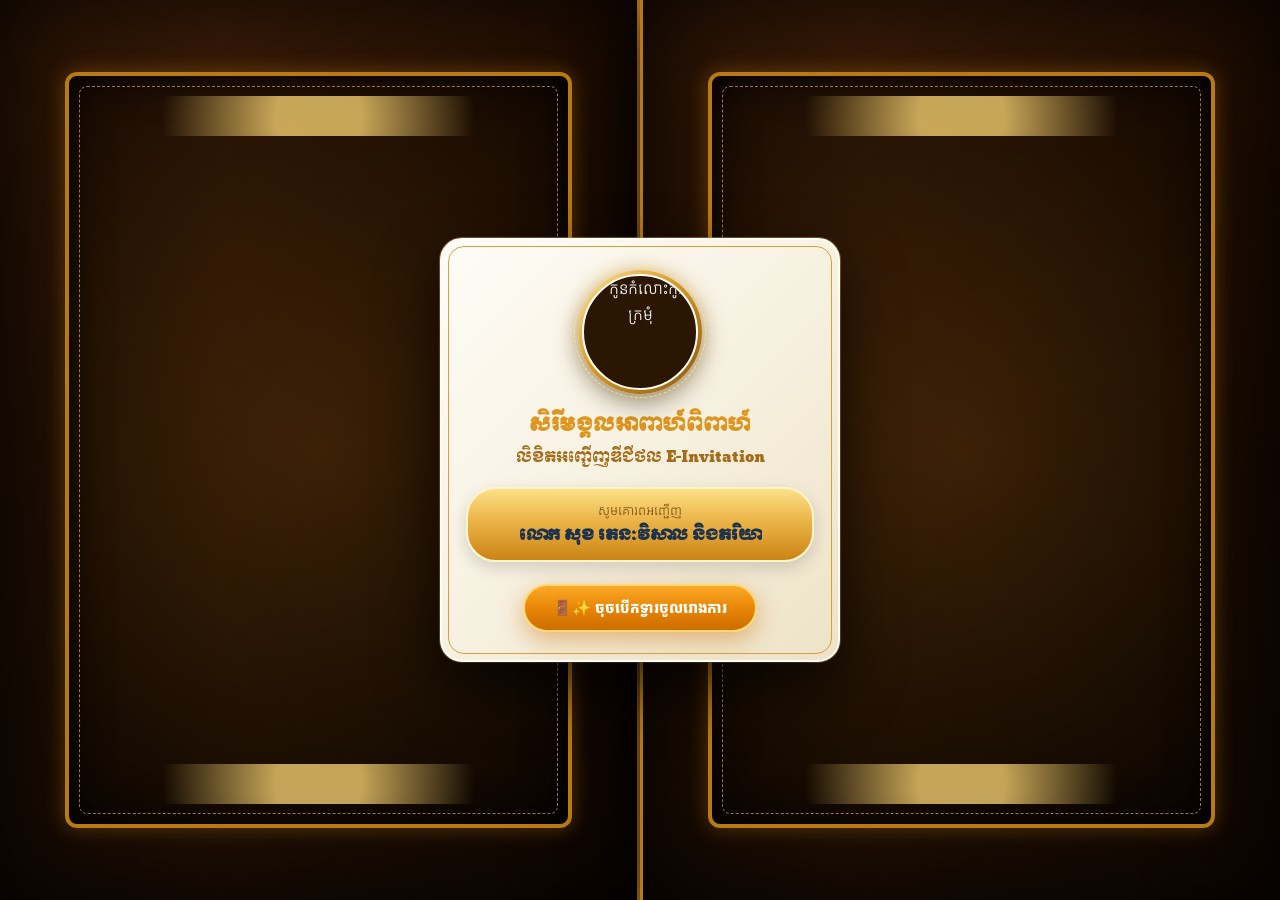
==== guest.html @ 7b059cd3 "Add files via upload" ====
<!DOCTYPE html>
<html lang="km">
<head>
  <meta charset="UTF-8">
  <meta name="viewport" content="width=device-width, initial-scale=1.0">
  <title>សិរីមង្គលអាពាហ៍ពិពាហ៍ - E-Invitation</title>
  
  <link rel="preconnect" href="https://fonts.googleapis.com">
  <link rel="preconnect" href="https://fonts.gstatic.com" crossorigin>
  <link href="https://fonts.googleapis.com/css2?family=Alex+Brush&family=Battambang:wght@400;700&family=Bayon&family=Bokor&family=Cinzel:wght@500;700&family=Great+Vibes&family=Kantumruy+Pro:ital,wght@0,300;0,400;0,600;0,700;1,400&family=Koulen&family=Moul&family=Moulpali&family=Playfair+Display:ital,wght@0,600;1,500&family=Preahvihear&family=Siemreap&display=swap" rel="stylesheet">
  
  <link rel="stylesheet" href="style.css">
  <script src="config.js"></script>
</head>
<body class="guest-view-mode">

  <!-- Ceremonial Royal Wedding Gate & Entrance Overlay (ទ្វារមង្គលការ 3D & វីដេអូបើកទ្វារ) -->
  <div class="envelope-overlay" id="envelopeOverlay">
    <!-- Optional Fullscreen Video Effect -->
    <video id="gateOpeningVideo" class="gate-opening-video" playsinline preload="auto" style="display: none;"></video>

    <!-- Background Golden Light Burst -->
    <div class="gate-light-rays" id="gateLightRays"></div>

    <!-- 3D Double Royal Wedding Doors -->
    <div class="wedding-gate-doors" id="weddingGateDoors">
      <!-- Left Door Leaf -->
      <div class="gate-leaf leaf-left">
        <div class="door-inner-panel">
          <div class="door-kbach-top"></div>
          <div class="door-handle-wrap handle-right">
            <img src="assets/door-handle.svg" alt="Handle" class="door-handle-img">
          </div>
          <div class="door-kbach-bottom"></div>
        </div>
      </div>

      <!-- Right Door Leaf -->
      <div class="gate-leaf leaf-right">
        <div class="door-inner-panel">
          <div class="door-kbach-top"></div>
          <div class="door-handle-wrap handle-left">
            <img src="assets/door-handle.svg" alt="Handle" class="door-handle-img">
          </div>
          <div class="door-kbach-bottom"></div>
        </div>
      </div>
    </div>

    <!-- Center Grand Invitation Welcome Card -->
    <div class="envelope-card" id="envelopeCard">
      <!-- Couple Photo Frame on Entrance Card (កន្លែងដាក់រូបគូស្នេហ៍លើផ្ទាំងបើកធៀប) -->
      <div class="envelope-photo-frame">
        <img src="assets/cover.jpg" alt="កូនកំលោះកូនក្រមុំ" id="envelopePhotoImg" class="envelope-photo-img">
        <div class="frame-gold-border"></div>
      </div>

      <h2 class="envelope-title" id="envelopeEventTitle">សិរីមង្គលអាពាហ៍ពិពាហ៍</h2>
      <p class="envelope-subtitle">លិខិតអញ្ជើញឌីជីថល E-Invitation</p>
      
      <div class="envelope-guest-badge">
        <span style="font-size: 13px; color: #83561a; display: block; margin-bottom: 2px;">សូមគោរពអញ្ជើញ</span>
        <strong class="envelope-guest-name" id="envelopeGuestName">ភ្ញៀវកិត្តិយស</strong>
      </div>

      <button type="button" class="envelope-open-btn" id="btnOpenEnvelope">
        <span>🚪✨ ចុចបើកទ្វារចូលរោងការ</span>
      </button>
    </div>
  </div>

  <main class="app-main">
    <section class="preview-panel">
      <div class="phone-mockup-wrapper">
        <div class="phone-device">
          
          <div class="phone-island">
            <div class="island-camera"></div>
            <div class="island-speaker"></div>
          </div>

          <div class="phone-screen" id="phoneScreen">
            
            <!-- Audio Toggle Button -->
            <button type="button" class="floating-music-btn" id="floatingMusicBtn" title="ចាក់/ផ្អាក តន្ត្រី">
              <span class="music-disc">🎵</span>
            </button>

            <!-- 1. COVER SECTION -->
            <section class="invitation-section screen-cover" id="section-cover">
              <div class="cover-bg-image" id="previewCoverBg"></div>
              <div class="cover-gradient-overlay"></div>

              <div class="cover-content">
                <div class="cover-top-header">
                  <h2 class="cover-title-khmer" id="previewCoverTitle">សិរីមង្គលអាពាហ៍ពិពាហ៍</h2>
                  
                  <div class="cover-couple-names" id="previewCoverCouple">
                    <span class="couple-name groom" id="previewCoverGroom">ប្រុស តូច</span>
                    <span class="couple-ampersand">និង</span>
                    <span class="couple-name bride" id="previewCoverBride">ខៀវ ពេជ្រចរណៃ</span>
                  </div>
                </div>

                <div class="cover-bottom-area">
                  <div class="guest-salutation" id="previewCoverSalutation">សូមគោរពអញ្ជើញ</div>
                  
                  <div class="guest-golden-capsule">
                    <span class="guest-name-text" id="previewCoverGuest">ភ្ញៀវកិត្តិយស</span>
                  </div>

                  <p class="cover-date-text" id="previewCoverDate">ថ្ងៃព្រហស្បតិ៍ ទី១០ ខែធ្នូ ឆ្នាំ២០២៦ វេលាម៉ោង ៥:០០ ល្ងាច</p>

                  <div class="scroll-down-badge" onclick="scrollToPreviewSection('section-countdown')">
                    <div class="scroll-hand">👆</div>
                    <div class="scroll-labels">
                      <span class="scroll-km">សូមអូសចុះក្រោម</span>
                      <span class="scroll-en">Scroll down</span>
                    </div>
                  </div>
                </div>
              </div>
            </section>

            <!-- 2. COUNTDOWN SECTION -->
            <section class="invitation-section screen-invitation" id="section-countdown">
              <div class="section-pattern-bg" id="previewBgSection2"></div>
              
              <div class="section-inner-container">
                <div class="couple-formal-names">
                  <div class="role-box">
                    <span class="role-title">កូនប្រុស</span>
                    <h3 class="role-name groom-color" id="previewFormalGroom">ប្រុស តូច</h3>
                    <span class="role-latin" id="previewFormalGroomLatin">Pros Toch</span>
                  </div>

                  <div class="heart-symbol-box">
                    <svg class="golden-heart" viewBox="0 0 40 40" width="36" height="36">
                      <path d="M 20 32 C 10 24 4 17 4 10.5 C 4 5 8 2 13 2 C 16.5 2 19 4 20 6.5 C 21 4 23.5 2 27 2 C 32 2 36 5 36 10.5 C 36 17 30 24 20 32 Z" fill="none" stroke="#d49a37" stroke-width="2.5" stroke-linecap="round"/>
                    </svg>
                  </div>

                  <div class="role-box">
                    <span class="role-title">កូនស្រី</span>
                    <h3 class="role-name bride-color" id="previewFormalBride">ខៀវ ពេជ្រចរណៃ</h3>
                    <span class="role-latin" id="previewFormalBrideLatin">Khiev Pich Chorai</span>
                  </div>
                </div>

                <div class="formal-invitation-body">
                  <p class="invite-lead" id="previewInviteBody">យើងខ្ញុំមានកិត្តិយសសូមគោរពអញ្ជើញ</p>
                  <div class="guest-callout" id="previewFormalGuest">ភ្ញៀវកិត្តិយស</div>
                </div>

                <div class="divider-ornament">
                  <img src="assets/divider.svg" alt="Gold Divider" class="divider-img">
                </div>

                <div class="countdown-wrapper">
                  <h4 class="countdown-heading">ចំនួនថ្ងៃរាប់ថយក្រោយ</h4>
                  <p class="countdown-date-sub" id="previewCountdownDate">ថ្ងៃព្រហស្បតិ៍ ទី១០ ខែធ្នូ ឆ្នាំ២០២៦ វេលាម៉ោង ៥:០០ ល្ងាច</p>

                  <div class="countdown-boxes-row">
                    <div class="cd-box">
                      <span class="cd-number" id="cdDays">២៧</span>
                      <span class="cd-unit">ថ្ងៃ</span>
                    </div>
                    <div class="cd-box">
                      <span class="cd-number" id="cdHours">៦</span>
                      <span class="cd-unit">ម៉ោង</span>
                    </div>
                    <div class="cd-box">
                      <span class="cd-number" id="cdMinutes">៥៧</span>
                      <span class="cd-unit">នាទី</span>
                    </div>
                    <div class="cd-box">
                      <span class="cd-number" id="cdSeconds">៤៨</span>
                      <span class="cd-unit">វិនាទី</span>
                    </div>
                  </div>

                  <button type="button" class="gold-ribbon-btn" id="btnAddToCalendar">
                    <span class="ribbon-label">កត់ចូលក្នុងប្រតិទិនអ្នក</span>
                  </button>
                </div>
              </div>
            </section>

            <!-- 3. LOCATION & MAP -->
            <section class="invitation-section screen-location" id="section-map">
              <div class="section-pattern-bg" id="previewBgSection3"></div>

              <div class="section-inner-container">
                <div class="location-header">
                  <h3 class="gold-header-title">ទីតាំងកម្មវិធី</h3>
                  <h4 class="venue-title-text" id="previewVenueName">ភោជនីយដ្ឋាន សេនរេប្រាយ យីង</h4>
                </div>

                <div class="map-blueprint-card">
                  <img src="assets/map.svg" alt="Venue Map" id="previewMapImage" class="map-card-img">
                </div>

                <a href="https://maps.google.com" target="_blank" rel="noopener noreferrer" class="gold-ribbon-btn" id="previewGoogleMapBtn">
                  <span class="ribbon-label">មើលក្នុង Google Map</span>
                </a>
              </div>
            </section>

            <!-- 4. GALLERY -->
            <section class="invitation-section screen-gallery" id="section-gallery">
              <div class="section-pattern-bg" id="previewBgSection4"></div>

              <div class="section-inner-container">
                <div class="gallery-header">
                  <h3 class="gold-header-title">កម្រងរូបភាព</h3>
                </div>

                <div class="wedding-gallery-grid">
                  <div class="gallery-photo-card" onclick="openLightbox(0)">
                    <img src="assets/gallery1.jpg" alt="រូបថតមង្គលការ ១" id="previewGallery1" class="gallery-img">
                  </div>
                  <div class="gallery-photo-card" onclick="openLightbox(1)">
                    <img src="assets/gallery2.jpg" alt="រូបថតមង្គលការ ២" id="previewGallery2" class="gallery-img">
                  </div>
                  <div class="gallery-photo-card" onclick="openLightbox(2)">
                    <img src="assets/gallery3.jpg" alt="រូបថតមង្គលការ ៣" id="previewGallery3" class="gallery-img">
                  </div>
                  <div class="gallery-photo-card" onclick="openLightbox(3)">
                    <img src="assets/gallery4.jpg" alt="រូបថតមង្គលការ ៤" id="previewGallery4" class="gallery-img">
                  </div>
                </div>
              </div>
            </section>

            <!-- 5. THANK YOU & APOLOGY -->
            <section class="invitation-section screen-thanks" id="section-thanks">
              <div class="section-pattern-bg" id="previewBgSection5"></div>

              <div class="section-inner-container">
                <div class="divider-ornament">
                  <img src="assets/divider.svg" alt="Gold Divider" class="divider-img">
                </div>

                <div class="thanks-content-box">
                  <h3 class="thanks-main-title">សូមអរគុណ និងសូមអភ័យទោស</h3>
                  
                  <p class="thanks-paragraph-text" id="previewThankYouText">
                    យើងខ្ញុំទាំងពីរ សូមថ្លែងអំណរគុណ យ៉ាងជ្រាលជ្រៅ ចំពោះវត្តមាន ដ៏ឧត្តុង្គឧត្តមរបស់ សម្តេច ឯកឧត្តម លោកជំទាវ លោកអ្នកឧកញ៉ា អ្នកឧកញ៉ា ឧកញ៉ា លោក លោកស្រី អ្នកនាង កញ្ញា ដែលបាន អញ្ជើញចូលរួមជាកិត្តិយស ក្នុងពិធីសិរីសួស្តីអាពាហ៍ពិពាហ៍ របស់យើងខ្ញុំ នាពេលខាងមុខនេះ។ យើងខ្ញុំសូមការខន្តីអភ័យទោស ដែលពុំបានជូនលិខិតអញ្ជើញ ដោយផ្ទាល់ ។ ដោយការកិច្ចដ៏ខ្ពង់ខ្ពស់ពីយើងខ្ញុំ។
                  </p>
                </div>

                <div class="wedding-footer-seal">
                  <div class="seal-icon">⚜️</div>
                  <div class="seal-text">សិរីមង្គលអាពាហ៍ពិពាហ៍</div>
                </div>
              </div>
            </section>

          </div>
        </div>
      </div>
    </section>
  </main>

  <!-- Photo Lightbox Modal -->
  <div class="lightbox-modal" id="lightboxModal" onclick="closeLightbox()">
    <button class="lightbox-close" onclick="closeLightbox()">&times;</button>
    <img src="" alt="Full view" id="lightboxImg" class="lightbox-content">
  </div>

  <!-- Toast Notification -->
  <div class="toast-notification" id="toastNotice">
    <span class="toast-icon">✨</span>
    <span class="toast-text" id="toastText"></span>
  </div>

  <script src="script.js"></script>
</body>
</html>
---- style.css ----
/* ==========================================================================
   Khmer E-Invitation Builder & Live Preview Stylesheet
   Designed with Royal Cambodian Aesthetics, Gold Gradients & Fluid Layout
   ========================================================================== */

:root {
  /* Royal Gold & Warm Color Palette */
  --gold-primary: #df9e28;
  --gold-light: #ffdc7a;
  --gold-lighter: #fff3d1;
  --gold-dark: #b87810;
  --gold-deep: #85550a;
  --gold-gradient: linear-gradient(135deg, #fed777 0%, #e6a22c 50%, #c48214 100%);
  --gold-gradient-shine: linear-gradient(135deg, #fff2be 0%, #fabc3c 40%, #e09419 70%, #fff0b3 100%);
  --gold-btn-gradient: linear-gradient(180deg, #fcae2b 0%, #ea8909 50%, #c66f00 100%);
  
  /* Backgrounds & Surfaces */
  --bg-dark: #12141a;
  --bg-card: #1c202a;
  --bg-card-hover: #232835;
  --bg-input: #151821;
  --bg-cream: #fbf9f4;
  --bg-gold-tint: #fefcf6;

  /* Typography Colors */
  --text-main: #f3f4f6;
  --text-muted: #9ca3af;
  --text-khmer-gold: #e2951b;
  --text-khmer-dark: #2a241b;
  --border-subtle: #2d3446;
  --border-gold: rgba(223, 158, 40, 0.4);

  /* Fonts */
  --font-title: 'Moul', serif;
  --font-body: 'Kantumruy Pro', -apple-system, BlinkMacSystemFont, sans-serif;
  --font-alt: 'Battambang', sans-serif;
  --font-latin: 'Playfair Display', serif;
  --font-script: 'Great Vibes', cursive;

  /* Elevation Shadows */
  --shadow-sm: 0 2px 6px rgba(0, 0, 0, 0.2);
  --shadow-md: 0 8px 24px rgba(0, 0, 0, 0.35);
  --shadow-gold: 0 8px 30px rgba(223, 158, 40, 0.25);
  --shadow-phone: 0 25px 60px rgba(0, 0, 0, 0.65), 0 0 0 10px #2a2e39, 0 0 0 12px #444c5e;
}

/* Base Reset & Typography */
* {
  box-sizing: border-box;
  margin: 0;
  padding: 0;
}

body {
  font-family: var(--font-body);
  background-color: var(--bg-dark);
  color: var(--text-main);
  line-height: 1.6;
  min-height: 100vh;
  overflow-x: hidden;
}

/* Custom Scrollbars */
::-webkit-scrollbar {
  width: 8px;
  height: 8px;
}
::-webkit-scrollbar-track {
  background: var(--bg-dark);
}
::-webkit-scrollbar-thumb {
  background: #363e52;
  border-radius: 4px;
}
::-webkit-scrollbar-thumb:hover {
  background: var(--gold-dark);
}

/* ==========================================================================
   Header Bar
   ========================================================================== */
.app-header {
  position: sticky;
  top: 0;
  z-index: 100;
  display: flex;
  justify-content: space-between;
  align-items: center;
  padding: 12px 28px;
  background: rgba(20, 23, 31, 0.95);
  backdrop-filter: blur(12px);
  border-bottom: 1px solid var(--border-subtle);
}

.header-brand {
  display: flex;
  align-items: center;
  gap: 12px;
}

.brand-logo {
  font-size: 26px;
  filter: drop-shadow(0 0 8px rgba(254, 215, 119, 0.5));
}

.brand-title {
  font-size: 19px;
  font-weight: 700;
  color: #fff;
  letter-spacing: 0.5px;
}

.brand-title span {
  font-family: var(--font-title);
  font-size: 16px;
  background: var(--gold-gradient-shine);
  -webkit-background-clip: text;
  -webkit-text-fill-color: transparent;
  margin-left: 6px;
}

.brand-subtitle {
  font-size: 12px;
  color: var(--text-muted);
}

.header-actions {
  display: flex;
  align-items: center;
  gap: 12px;
}

.view-toggle {
  display: flex;
  background: var(--bg-input);
  border: 1px solid var(--border-subtle);
  border-radius: 8px;
  padding: 3px;
}

.view-btn {
  display: flex;
  align-items: center;
  gap: 6px;
  padding: 6px 12px;
  background: transparent;
  color: var(--text-muted);
  border: none;
  border-radius: 6px;
  font-size: 13px;
  font-family: var(--font-body);
  cursor: pointer;
  transition: all 0.2s ease;
}

.view-btn.active, .view-btn:hover {
  background: var(--bg-card);
  color: var(--gold-light);
}

.action-btn {
  display: inline-flex;
  align-items: center;
  gap: 6px;
  padding: 8px 16px;
  font-family: var(--font-body);
  font-size: 13px;
  font-weight: 600;
  border-radius: 8px;
  border: 1px solid transparent;
  cursor: pointer;
  transition: all 0.2s ease;
}

.share-btn {
  background: rgba(223, 158, 40, 0.15);
  color: var(--gold-light);
  border-color: var(--border-gold);
}
.share-btn:hover {
  background: rgba(223, 158, 40, 0.25);
  transform: translateY(-1px);
}

.export-btn {
  background: var(--gold-btn-gradient);
  color: #211502;
  box-shadow: 0 4px 14px rgba(223, 158, 40, 0.3);
}
.export-btn:hover {
  filter: brightness(1.1);
  transform: translateY(-1px);
}

/* Mobile Tabs Bar */
.mobile-tabs {
  display: none;
  background: var(--bg-card);
  border-bottom: 1px solid var(--border-subtle);
  padding: 6px 16px;
}

.mobile-tab-btn {
  flex: 1;
  padding: 10px;
  background: transparent;
  border: none;
  color: var(--text-muted);
  font-family: var(--font-body);
  font-size: 14px;
  font-weight: 600;
  border-radius: 6px;
  cursor: pointer;
}

.mobile-tab-btn.active {
  background: var(--bg-input);
  color: var(--gold-light);
  border-bottom: 2px solid var(--gold-primary);
}

/* ==========================================================================
   Main Layout: Split Editor and Live Preview
   ========================================================================== */
.app-main {
  display: grid;
  grid-template-columns: 480px 1fr;
  min-height: calc(100vh - 70px);
}

/* ==========================================================================
   LEFT PANEL: Form Editor
   ========================================================================== */
.editor-panel {
  background: var(--bg-card);
  border-right: 1px solid var(--border-subtle);
  height: calc(100vh - 70px);
  overflow-y: auto;
  padding: 24px;
}

.panel-header {
  display: flex;
  justify-content: space-between;
  align-items: flex-start;
  margin-bottom: 20px;
  padding-bottom: 14px;
  border-bottom: 1px solid var(--border-subtle);
}

.panel-title {
  font-size: 18px;
  font-weight: 700;
  color: #fff;
  margin-bottom: 4px;
}

.panel-desc {
  font-size: 13px;
  color: var(--text-muted);
}

.reset-btn {
  background: rgba(255, 255, 255, 0.05);
  border: 1px solid var(--border-subtle);
  color: var(--text-muted);
  padding: 6px 12px;
  font-size: 12px;
  font-family: var(--font-body);
  border-radius: 6px;
  cursor: pointer;
  transition: all 0.2s ease;
}
.reset-btn:hover {
  background: rgba(239, 68, 68, 0.2);
  color: #f87171;
  border-color: #ef4444;
}

/* Form Cards */
.form-card {
  background: var(--bg-input);
  border: 1px solid var(--border-subtle);
  border-radius: 12px;
  padding: 18px;
  margin-bottom: 18px;
  transition: border-color 0.2s ease;
}

.form-card:focus-within {
  border-color: var(--border-gold);
}

.card-title {
  display: flex;
  align-items: center;
  gap: 8px;
  margin-bottom: 14px;
}

.card-title h3 {
  font-size: 15px;
  font-weight: 600;
  color: var(--gold-light);
}

.card-icon {
  font-size: 18px;
}

.form-row {
  display: flex;
  gap: 12px;
  margin-bottom: 12px;
}

.flex-1 {
  flex: 1;
}

.form-group {
  margin-bottom: 14px;
}

.form-group label {
  display: block;
  font-size: 13px;
  font-weight: 500;
  color: #e5e7eb;
  margin-bottom: 6px;
}

.label-hint {
  font-size: 11px;
  color: var(--text-muted);
  font-weight: normal;
  margin-left: 6px;
}

.form-control {
  width: 100%;
  padding: 10px 14px;
  background: #0f1218;
  border: 1px solid var(--border-subtle);
  border-radius: 8px;
  color: #fff;
  font-family: var(--font-body);
  font-size: 14px;
  transition: all 0.2s ease;
}

.form-control:focus {
  outline: none;
  border-color: var(--gold-primary);
  box-shadow: 0 0 0 3px rgba(223, 158, 40, 0.2);
}

.highlight-input {
  border-color: rgba(223, 158, 40, 0.5);
  background: #171612;
}

textarea.form-control {
  resize: vertical;
  min-height: 70px;
  line-height: 1.5;
}

/* File Upload Boxes */
.file-upload-box {
  position: relative;
  background: #0f1218;
  border: 2px dashed var(--border-subtle);
  border-radius: 10px;
  padding: 12px;
  text-align: center;
  cursor: pointer;
  transition: all 0.2s ease;
  overflow: hidden;
  min-height: 80px;
  display: flex;
  align-items: center;
  justify-content: center;
}

.file-upload-box:hover {
  border-color: var(--gold-primary);
  background: rgba(223, 158, 40, 0.05);
}

.file-input {
  position: absolute;
  top: 0;
  left: 0;
  width: 100%;
  height: 100%;
  opacity: 0;
  cursor: pointer;
  z-index: 5;
}

.upload-placeholder {
  display: flex;
  flex-direction: column;
  align-items: center;
  gap: 4px;
  pointer-events: none;
}

.upload-icon {
  font-size: 20px;
}

.upload-text {
  font-size: 12px;
  color: var(--text-muted);
}

.img-preview-thumb {
  position: absolute;
  inset: 0;
  background-size: cover;
  background-position: center;
  border-radius: 8px;
  display: none;
}

/* Toggle Switch */
.toggle-row {
  align-items: center;
  margin-top: 6px;
}

.toggle-label {
  display: flex;
  align-items: center;
  gap: 10px;
  cursor: pointer;
  user-select: none;
}

.toggle-label input {
  display: none;
}

.toggle-slider {
  width: 38px;
  height: 20px;
  background: #374151;
  border-radius: 20px;
  position: relative;
  transition: 0.3s;
}

.toggle-slider::before {
  content: '';
  position: absolute;
  width: 14px;
  height: 14px;
  border-radius: 50%;
  background: #fff;
  top: 3px;
  left: 3px;
  transition: 0.3s;
}

.toggle-label input:checked + .toggle-slider {
  background: var(--gold-primary);
}

.toggle-label input:checked + .toggle-slider::before {
  transform: translateX(18px);
}

.toggle-text {
  font-size: 13px;
  color: #e5e7eb;
}

/* Gallery 4 Slots Grid */
.gallery-slots-grid {
  display: grid;
  grid-template-columns: repeat(2, 1fr);
  gap: 12px;
  margin-top: 10px;
}

.gallery-slot {
  background: #0f1218;
  border: 1px solid var(--border-subtle);
  border-radius: 10px;
  padding: 10px;
  display: flex;
  flex-direction: column;
  align-items: center;
  gap: 8px;
  position: relative;
}

.slot-label {
  font-size: 12px;
  font-weight: 600;
  color: var(--gold-light);
}

.slot-thumb {
  width: 100%;
  height: 100px;
  border-radius: 8px;
  background-size: cover;
  background-position: center;
  background-color: #1a1e27;
  border: 1px solid var(--border-subtle);
}

.slot-btn {
  width: 100%;
  padding: 6px 10px;
  background: rgba(255, 255, 255, 0.08);
  border: 1px solid var(--border-subtle);
  color: #fff;
  font-size: 12px;
  font-family: var(--font-body);
  border-radius: 6px;
  cursor: pointer;
  transition: 0.2s;
}

.slot-btn:hover {
  background: var(--gold-primary);
  color: #000;
}

.form-hint-text {
  font-size: 12px;
  color: var(--text-muted);
  margin-bottom: 8px;
}

/* Music Controls */
.music-controls-group {
  display: flex;
  flex-direction: column;
  gap: 12px;
}

.music-desc {
  font-size: 13px;
  color: var(--text-muted);
}

.music-actions {
  display: flex;
  gap: 10px;
  flex-wrap: wrap;
}

.btn-music-test {
  padding: 8px 14px;
  background: rgba(223, 158, 40, 0.2);
  border: 1px solid var(--border-gold);
  color: var(--gold-light);
  border-radius: 6px;
  font-size: 13px;
  font-family: var(--font-body);
  cursor: pointer;
}

.music-file-label {
  display: inline-block;
  padding: 8px 14px;
  background: rgba(255, 255, 255, 0.08);
  border: 1px solid var(--border-subtle);
  color: #fff;
  border-radius: 6px;
  font-size: 13px;
  cursor: pointer;
}


/* ==========================================================================
   RIGHT PANEL: LIVE PREVIEW CONTAINER
   ========================================================================== */
.preview-panel {
  display: flex;
  flex-direction: column;
  align-items: center;
  padding: 20px 24px;
  background: radial-gradient(circle at top center, #1b202c 0%, #0e1017 100%);
  height: calc(100vh - 70px);
  overflow-y: auto;
}

.preview-toolbar {
  width: 100%;
  max-width: 440px;
  display: flex;
  justify-content: space-between;
  align-items: center;
  margin-bottom: 16px;
  padding: 8px 14px;
  background: rgba(20, 24, 33, 0.8);
  backdrop-filter: blur(8px);
  border: 1px solid var(--border-subtle);
  border-radius: 30px;
}

.preview-status {
  display: flex;
  align-items: center;
  gap: 8px;
  font-size: 12px;
  color: var(--gold-light);
  font-weight: 500;
}

.status-indicator {
  width: 8px;
  height: 8px;
  border-radius: 50%;
  background: #10b981;
  box-shadow: 0 0 8px #10b981;
  animation: pulseGreen 2s infinite;
}

@keyframes pulseGreen {
  0%, 100% { opacity: 1; transform: scale(1); }
  50% { opacity: 0.5; transform: scale(0.85); }
}

.preview-nav-pills {
  display: flex;
  gap: 4px;
}

.nav-pill {
  padding: 4px 8px;
  background: transparent;
  border: none;
  color: var(--text-muted);
  font-size: 11px;
  font-family: var(--font-body);
  border-radius: 12px;
  cursor: pointer;
  transition: all 0.2s;
}

.nav-pill:hover, .nav-pill.active {
  background: rgba(223, 158, 40, 0.2);
  color: var(--gold-light);
}

/* ==========================================================================
   SMARTPHONE MOCKUP FRAME
   ========================================================================== */
.phone-mockup-wrapper {
  position: relative;
  display: flex;
  justify-content: center;
  width: 100%;
  margin-bottom: 40px;
}

.phone-device {
  position: relative;
  width: 410px;
  height: 840px;
  background: #000;
  border-radius: 50px;
  box-shadow: var(--shadow-phone);
  border: 5px solid #232731;
  overflow: hidden;
  transition: all 0.3s ease;
}

/* Phone Island / Camera notch */
.phone-island {
  position: absolute;
  top: 14px;
  left: 50%;
  transform: translateX(-50%);
  width: 110px;
  height: 25px;
  background: #000;
  border-radius: 20px;
  z-index: 50;
  display: flex;
  align-items: center;
  justify-content: space-around;
  padding: 0 10px;
  pointer-events: none;
}

.island-camera {
  width: 10px;
  height: 10px;
  border-radius: 50%;
  background: #111e38;
  border: 1px solid #1a2f58;
}

.island-speaker {
  width: 40px;
  height: 4px;
  border-radius: 4px;
  background: #181a20;
}

/* Phone Screen (The Scrollable E-Invitation) */
.phone-screen {
  position: relative;
  width: 100%;
  height: 100%;
  overflow-y: auto;
  overflow-x: hidden;
  scroll-behavior: smooth;
  background: #fffdfa;
}

/* Floating Audio Toggle inside Phone Screen */
.floating-music-btn {
  position: absolute;
  bottom: 24px;
  right: 20px;
  z-index: 40;
  width: 44px;
  height: 44px;
  border-radius: 50%;
  background: rgba(20, 20, 20, 0.85);
  backdrop-filter: blur(8px);
  border: 1.5px solid rgba(223, 158, 40, 0.85);
  box-shadow: 0 6px 18px rgba(0, 0, 0, 0.5);
  display: flex;
  align-items: center;
  justify-content: center;
  cursor: pointer;
  transition: transform 0.2s ease, box-shadow 0.2s ease;
}

.floating-music-btn:hover {
  transform: scale(1.1);
  box-shadow: 0 8px 24px rgba(223, 158, 40, 0.4);
}

.music-disc {
  font-size: 18px;
  animation: rotateDisc 4s linear infinite;
}

.music-waves {
  display: none;
}

@keyframes rotateDisc {
  0% { transform: rotate(0deg); }
  100% { transform: rotate(360deg); }
}

/* ==========================================================================
   E-INVITATION CONTENT SECTIONS (Exact match to User's Images)
   ========================================================================== */
.invitation-section {
  position: relative;
  width: 100%;
  min-height: 100%;
  box-sizing: border-box;
}

/* Background Texture for Sections 2, 3, 4, 5 */
.section-pattern-bg {
  position: absolute;
  inset: 0;
  background-image: url('assets/bg.jpg');
  background-size: cover;
  background-repeat: repeat;
  background-position: center;
  opacity: 0.95;
  z-index: 1;
}

.section-inner-container {
  position: relative;
  z-index: 2;
  padding: 40px 20px 50px 20px;
  display: flex;
  flex-direction: column;
  align-items: center;
  text-align: center;
}

/* Gold Typography styling for Headers */
.gold-header-title {
  font-family: var(--font-title);
  font-size: 24px;
  color: var(--text-khmer-gold);
  text-shadow: 0 2px 4px rgba(255, 255, 255, 0.8), 0 1px 2px rgba(180, 110, 10, 0.4);
  margin-bottom: 8px;
}

/* Traditional Golden Ornament Divider */
.divider-ornament {
  width: 100%;
  max-width: 280px;
  margin: 18px 0;
  display: flex;
  justify-content: center;
}

.divider-img {
  width: 100%;
  height: auto;
  filter: drop-shadow(0 1px 2px rgba(180, 120, 20, 0.3));
}

/* ==========================================================================
   TYPOGRAPHY PRESETS & 3D POP SHADOWS (សម្រាប់អក្សរផុសដាច់ស្អាតលើគ្រប់រូប)
   ========================================================================== */
.font-Moul { font-family: 'Moul', serif !important; }
.font-Moulpali { font-family: 'Moulpali', serif !important; }
.font-Bayon { font-family: 'Bayon', cursive !important; }
.font-Koulen { font-family: 'Koulen', cursive !important; }
.font-Bokor { font-family: 'Bokor', cursive !important; }
.font-Kantumruy { font-family: 'Kantumruy Pro', sans-serif !important; }
.font-Battambang { font-family: 'Battambang', sans-serif !important; }
.font-Siemreap { font-family: 'Siemreap', cursive !important; }
.font-Preahvihear { font-family: 'Preahvihear', cursive !important; }

/* Latin Fonts */
.font-GreatVibes { font-family: 'Great Vibes', cursive !important; }
.font-AlexBrush { font-family: 'Alex Brush', cursive !important; }
.font-Cinzel { font-family: 'Cinzel', serif !important; }
.font-Playfair { font-family: 'Playfair Display', serif !important; }

/* Text Shadow Styles for Crisp Pop & Glow */
.shadow-3d-strong {
  text-shadow: 
    -1.5px -1.5px 0 #3e1b01,
     1.5px -1.5px 0 #3e1b01,
    -1.5px  1.5px 0 #3e1b01,
     1.5px  1.5px 0 #3e1b01,
     0 4px 10px rgba(0, 0, 0, 0.95),
     0 0 20px rgba(254, 215, 119, 0.5) !important;
}

.shadow-glow-gold {
  text-shadow: 
    0 0 10px #ffdf79,
    0 0 20px #ea9e1a,
    0 0 35px rgba(234, 158, 26, 0.6),
    0 3px 6px rgba(0, 0, 0, 0.95) !important;
}

.shadow-dark-crisp {
  text-shadow: 
    0 2px 4px rgba(0, 0, 0, 0.98),
    0 4px 12px rgba(0, 0, 0, 0.95),
    0 0 4px rgba(0, 0, 0, 1),
    -1px -1px 0 #000,
     1px -1px 0 #000,
    -1px  1px 0 #000,
     1px  1px 0 #000 !important;
}

.shadow-soft {
  text-shadow: 0 2px 6px rgba(0, 0, 0, 0.65) !important;
}

.shadow-none {
  text-shadow: none !important;
}

/* ==========================================================================
   PAGE 1: COVER SECTION (ដូចរូបទី១)
   ========================================================================== */
.screen-cover {
  display: flex;
  flex-direction: column;
  justify-content: space-between;
  height: 100%;
  min-height: 840px;
  overflow: hidden;
}

.cover-bg-image {
  position: absolute;
  inset: 0;
  background-image: url('assets/cover.jpg');
  background-size: cover;
  background-position: center top;
  z-index: 1;
  transition: transform 0.5s ease;
}

.cover-gradient-overlay {
  position: absolute;
  inset: 0;
  background: linear-gradient(
    180deg,
    rgba(0, 0, 0, 0.65) 0%,
    rgba(0, 0, 0, 0.15) 30%,
    rgba(0, 0, 0, 0.25) 55%,
    rgba(0, 0, 0, 0.8) 100%
  );
  z-index: 2;
}

.cover-content {
  position: relative;
  z-index: 3;
  display: flex;
  flex-direction: column;
  justify-content: space-between;
  height: 100%;
  padding: 50px 20px 30px 20px;
  text-align: center;
}

/* Top Wedding Title & Names on Cover */
.cover-top-header {
  margin-top: 10px;
}

.cover-title-khmer {
  font-family: var(--font-title);
  font-size: 26px;
  color: #f7a627;
  text-shadow: 
    -1px -1px 0 #6e3d04,
     1px -1px 0 #6e3d04,
    -1px  1px 0 #6e3d04,
     1px  1px 0 #6e3d04,
     0 3px 6px rgba(0, 0, 0, 0.85);
  letter-spacing: 0.5px;
  margin-bottom: 8px;
}

.cover-couple-names {
  display: flex;
  justify-content: center;
  align-items: center;
  gap: 8px;
  font-family: var(--font-title);
  font-size: 20px;
  color: #f9b63a;
  text-shadow: 
    -1px -1px 0 #5b3102,
     1px -1px 0 #5b3102,
    -1px  1px 0 #5b3102,
     1px  1px 0 #5b3102,
     0 3px 6px rgba(0, 0, 0, 0.8);
}

.couple-ampersand {
  font-family: var(--font-title);
  font-size: 15px;
  color: #ffde84;
}

/* Bottom Area: Guest Badge & Scroll Prompt */
.cover-bottom-area {
  display: flex;
  flex-direction: column;
  align-items: center;
  gap: 12px;
}

.guest-salutation {
  font-family: var(--font-title);
  font-size: 16px;
  color: #f6a72d;
  text-shadow: 0 2px 4px rgba(0, 0, 0, 0.85);
}

/* Gold Framed Pill/Capsule Badge */
.guest-golden-capsule {
  position: relative;
  width: 90%;
  max-width: 330px;
  padding: 14px 22px;
  background: linear-gradient(180deg, #fce085 0%, #ebb448 45%, #cb8415 100%);
  border-radius: 36px;
  border: 2px solid #fff5cc;
  box-shadow: 
    0 6px 18px rgba(0, 0, 0, 0.5),
    inset 0 2px 3px rgba(255, 255, 255, 0.7),
    inset 0 -2px 4px rgba(100, 50, 0, 0.4);
  display: flex;
  align-items: center;
  justify-content: center;
}

/* Beaded Dots along inner border */
.guest-golden-capsule::before {
  content: '';
  position: absolute;
  inset: 3px;
  border: 1.5px dotted #975a08;
  border-radius: 32px;
  pointer-events: none;
}

.guest-name-text {
  font-family: var(--font-title);
  font-size: 15px;
  color: #1a3250;
  text-shadow: 0 1px 0 rgba(255, 255, 255, 0.6);
  letter-spacing: 0.3px;
  text-align: center;
}

.cover-date-text {
  font-family: var(--font-body);
  font-size: 13.5px;
  font-weight: 600;
  color: #f8c85c;
  text-shadow: 0 2px 5px rgba(0, 0, 0, 0.9);
  max-width: 320px;
  margin-top: 4px;
}

/* Animated Scroll Down Badge */
.scroll-down-badge {
  display: flex;
  align-items: center;
  gap: 8px;
  padding: 8px 18px;
  background: rgba(0, 0, 0, 0.5);
  backdrop-filter: blur(10px);
  border: 1px solid rgba(255, 255, 255, 0.2);
  border-radius: 25px;
  cursor: pointer;
  margin-top: 8px;
  transition: transform 0.2s;
  animation: floatBounce 2.4s ease-in-out infinite;
}

.scroll-down-badge:hover {
  transform: translateY(-2px);
  background: rgba(0, 0, 0, 0.65);
}

.scroll-hand {
  font-size: 18px;
  transform: rotate(180deg);
}

.scroll-labels {
  display: flex;
  flex-direction: column;
  text-align: left;
}

.scroll-km {
  font-size: 12px;
  font-weight: 600;
  color: #fff;
}

.scroll-en {
  font-size: 10px;
  color: #d1d5db;
}

@keyframes floatBounce {
  0%, 100% { transform: translateY(0); }
  50% { transform: translateY(-7px); }
}

/* ==========================================================================
   PAGE 2: INVITATION & COUNTDOWN (ដូចរូបទី២)
   ========================================================================== */
.couple-formal-names {
  display: flex;
  justify-content: center;
  align-items: center;
  gap: 16px;
  width: 100%;
  margin-bottom: 24px;
}

.role-box {
  flex: 1;
}

.role-title {
  font-family: var(--font-title);
  font-size: 14px;
  color: #ca821a;
  display: block;
  margin-bottom: 4px;
}

.role-name {
  font-family: var(--font-title);
  font-size: 19px;
  color: #e2951b;
  text-shadow: 0 1px 2px rgba(255, 255, 255, 0.9);
  line-height: 1.3;
}

.role-latin {
  font-family: var(--font-latin);
  font-size: 12px;
  font-style: italic;
  color: #83561a;
  display: block;
  margin-top: 2px;
}

.heart-symbol-box {
  padding: 0 6px;
}

.golden-heart {
  filter: drop-shadow(0 2px 4px rgba(212, 154, 55, 0.4));
  animation: heartPulse 2.5s ease infinite;
}

@keyframes heartPulse {
  0%, 100% { transform: scale(1); }
  50% { transform: scale(1.1); }
}

.formal-invitation-body {
  margin-bottom: 12px;
}

.invite-lead {
  font-family: var(--font-title);
  font-size: 15px;
  color: #e2951b;
  text-shadow: 0 1px 1px rgba(255, 255, 255, 0.8);
  margin-bottom: 6px;
}

.guest-callout {
  font-family: var(--font-title);
  font-size: 14.5px;
  color: #ca821a;
  margin-top: 4px;
}

/* Countdown */
.countdown-wrapper {
  margin-top: 8px;
  width: 100%;
  display: flex;
  flex-direction: column;
  align-items: center;
}

.countdown-heading {
  font-family: var(--font-title);
  font-size: 16px;
  color: #e2951b;
  margin-bottom: 4px;
  text-shadow: 0 1px 1px rgba(255, 255, 255, 0.8);
}

.countdown-date-sub {
  font-size: 12.5px;
  color: #df9e28;
  font-weight: 600;
  margin-bottom: 18px;
}

.countdown-boxes-row {
  display: flex;
  justify-content: center;
  gap: 10px;
  width: 100%;
  max-width: 320px;
  margin-bottom: 24px;
}

.cd-box {
  flex: 1;
  background: linear-gradient(180deg, #fba92b 0%, #ee8a09 100%);
  border-radius: 16px;
  padding: 10px 4px;
  box-shadow: 
    0 6px 14px rgba(238, 138, 9, 0.35),
    inset 0 1px 2px rgba(255, 255, 255, 0.6);
  display: flex;
  flex-direction: column;
  align-items: center;
  justify-content: center;
  border: 1.5px solid #ffcc66;
}

.cd-number {
  font-family: var(--font-title);
  font-size: 22px;
  color: #ffffff;
  text-shadow: 0 1px 3px rgba(100, 40, 0, 0.5);
  line-height: 1.2;
}

.cd-unit {
  font-family: var(--font-body);
  font-size: 12px;
  font-weight: 700;
  color: #ffffff;
  text-shadow: 0 1px 2px rgba(100, 40, 0, 0.4);
}

/* Golden Ribbon Ceremonial Button */
.gold-ribbon-btn {
  position: relative;
  display: inline-flex;
  align-items: center;
  justify-content: center;
  padding: 12px 30px;
  background: linear-gradient(180deg, #fba928 0%, #e88607 50%, #cb6d00 100%);
  border: 2px solid #ffd875;
  border-radius: 10px;
  color: #ffffff;
  font-family: var(--font-title);
  font-size: 14px;
  text-decoration: none;
  cursor: pointer;
  box-shadow: 
    0 6px 18px rgba(203, 109, 0, 0.45),
    inset 0 2px 2px rgba(255, 255, 255, 0.7),
    inset 0 -2px 3px rgba(80, 30, 0, 0.4);
  text-shadow: 0 1px 2px rgba(70, 25, 0, 0.6);
  transition: all 0.25s ease;
}

.gold-ribbon-btn:hover {
  transform: translateY(-2px);
  filter: brightness(1.08);
  box-shadow: 0 8px 22px rgba(203, 109, 0, 0.55);
}

/* Classic beveled notched ribbon ears */
.gold-ribbon-btn::before,
.gold-ribbon-btn::after {
  content: '';
  position: absolute;
  top: 50%;
  transform: translateY(-50%);
  width: 0;
  height: 0;
  border-top: 18px solid transparent;
  border-bottom: 18px solid transparent;
}

.gold-ribbon-btn::before {
  left: -8px;
  border-right: 8px solid #cb6d00;
}

.gold-ribbon-btn::after {
  right: -8px;
  border-left: 8px solid #cb6d00;
}


/* ==========================================================================
   PAGE 3: LOCATION & MAP (ដូចរូបទី៣)
   ========================================================================== */
.screen-location {
  padding-bottom: 50px;
}

.location-header {
  margin-bottom: 18px;
}

.venue-title-text {
  font-family: var(--font-title);
  font-size: 15px;
  color: #df9e28;
  margin-top: 4px;
  text-shadow: 0 1px 1px rgba(255, 255, 255, 0.9);
}

.map-blueprint-card {
  width: 100%;
  max-width: 350px;
  border-radius: 18px;
  overflow: hidden;
  box-shadow: 
    0 10px 25px rgba(10, 42, 71, 0.4),
    0 0 0 1px rgba(34, 90, 136, 0.6);
  margin-bottom: 22px;
  transition: transform 0.3s ease;
}

.map-blueprint-card:hover {
  transform: scale(1.02);
}

.map-card-img {
  width: 100%;
  height: auto;
  display: block;
}


/* ==========================================================================
   PAGE 4: GALLERY 4 PHOTOS (ដូចរូបទី៤)
   ========================================================================== */
.gallery-header {
  margin-bottom: 16px;
}

.wedding-gallery-grid {
  display: grid;
  grid-template-columns: repeat(2, 1fr);
  gap: 12px;
  width: 100%;
  max-width: 350px;
}

.gallery-photo-card {
  position: relative;
  aspect-ratio: 2 / 3;
  border-radius: 16px;
  overflow: hidden;
  box-shadow: 0 6px 16px rgba(0, 0, 0, 0.18);
  border: 1px solid rgba(223, 158, 40, 0.25);
  cursor: pointer;
  background: #eee;
  transition: transform 0.3s ease, box-shadow 0.3s ease;
}

.gallery-photo-card:hover {
  transform: translateY(-4px);
  box-shadow: 0 10px 24px rgba(223, 158, 40, 0.35);
}

.gallery-img {
  width: 100%;
  height: 100%;
  object-fit: cover;
  transition: transform 0.5s ease;
}

.gallery-photo-card:hover .gallery-img {
  transform: scale(1.06);
}


/* ==========================================================================
   PAGE 5: THANK YOU & APOLOGY (ដូចរូបទី៥)
   ========================================================================== */
.screen-thanks {
  padding-bottom: 40px;
}

.thanks-content-box {
  width: 100%;
  max-width: 330px;
  margin-top: 10px;
}

.thanks-main-title {
  font-family: var(--font-title);
  font-size: 18px;
  color: #e2951b;
  text-shadow: 0 1px 1px rgba(255, 255, 255, 0.9);
  margin-bottom: 16px;
}

.thanks-paragraph-text {
  font-family: var(--font-body);
  font-size: 13.5px;
  color: #df9e28;
  line-height: 1.8;
  text-align: justify;
  text-align-last: center;
  font-weight: 500;
  text-shadow: 0 1px 1px rgba(255, 255, 255, 0.8);
}

.wedding-footer-seal {
  margin-top: 30px;
  display: flex;
  flex-direction: column;
  align-items: center;
  gap: 4px;
}

.seal-icon {
  font-size: 24px;
}

.seal-text {
  font-family: var(--font-title);
  font-size: 12px;
  color: #ca821a;
  letter-spacing: 0.5px;
}


/* ==========================================================================
   FULLSCREEN PREVIEW & GUEST VIEW MODE (ពេលភ្ញៀវបើក Link)
   ========================================================================== */
body.fullscreen-mode .app-header {
  position: fixed;
  top: 0;
  left: 0;
  right: 0;
  background: rgba(15, 17, 23, 0.85);
  padding: 8px 18px;
  z-index: 90;
}

body.fullscreen-mode .editor-panel,
body.guest-view-mode .editor-panel,
body.guest-view-mode .app-header,
body.guest-view-mode .preview-toolbar,
body.guest-view-mode .mobile-tabs {
  display: none !important;
}

body.fullscreen-mode .app-main,
body.guest-view-mode .app-main {
  grid-template-columns: 1fr;
  min-height: 100vh;
  padding: 0;
  margin: 0;
}

body.fullscreen-mode .app-main {
  padding-top: 60px;
}

body.fullscreen-mode .preview-panel,
body.guest-view-mode .preview-panel {
  background: radial-gradient(circle at top center, #1c212d 0%, #0a0b10 100%);
  padding: 0;
  height: 100vh;
  height: 100dvh;
  overflow: hidden;
  display: flex;
  justify-content: center;
  align-items: center;
}

/* On Desktop in Guest Mode */
body.guest-view-mode .phone-device {
  box-shadow: 0 20px 60px rgba(0, 0, 0, 0.7);
}

/* On Mobile screens (Phones / Tablets) in Guest Mode: True Fullscreen Native Mobile App! */
@media (max-width: 600px) {
  body.guest-view-mode .phone-mockup-wrapper {
    width: 100vw;
    height: 100vh;
    height: 100dvh;
    margin: 0;
    padding: 0;
  }

  body.guest-view-mode .phone-device {
    width: 100vw !important;
    max-width: 100% !important;
    height: 100vh !important;
    height: 100dvh !important;
    border-radius: 0 !important;
    border: none !important;
    box-shadow: none !important;
  }

  body.guest-view-mode .phone-island {
    display: none !important; /* Real phones already have hardware notches */
  }

  body.guest-view-mode .phone-screen {
    width: 100vw !important;
    height: 100vh !important;
    height: 100dvh !important;
  }
}

/* Floating Switch to Admin / Editor button (Discreet for host) */
.floating-admin-toggle {
  display: none;
  position: fixed;
  top: 16px;
  left: 16px;
  z-index: 100;
  padding: 8px 14px;
  background: rgba(20, 24, 33, 0.85);
  backdrop-filter: blur(8px);
  border: 1px solid var(--border-gold);
  border-radius: 20px;
  color: var(--gold-light);
  font-family: var(--font-body);
  font-size: 12px;
  cursor: pointer;
  box-shadow: 0 4px 12px rgba(0, 0, 0, 0.4);
  transition: all 0.2s;
}

.floating-admin-toggle:hover {
  background: var(--gold-primary);
  color: #000;
  transform: translateY(-1px);
}

body.guest-view-mode .floating-admin-toggle {
  display: flex;
  align-items: center;
  gap: 6px;
}

/* ==========================================================================
   CEREMONIAL ENVELOPE OPENING OVERLAY (ស្រោមសំបុត្របើកធៀបការ)
   ========================================================================== */
.envelope-overlay {
  position: fixed;
  inset: 0;
  z-index: 999;
  background: radial-gradient(circle at center, #242938 0%, #0d0f15 100%);
  display: flex;
  align-items: center;
  justify-content: center;
  padding: 20px;
  overflow: hidden;
  transition: opacity 0.8s cubic-bezier(0.4, 0, 0.2, 1), transform 0.8s cubic-bezier(0.4, 0, 0.2, 1);
}

/* Background Golden Light Burst Behind Doors */
.gate-light-rays {
  position: absolute;
  inset: -60%;
  width: 220%;
  height: 220%;
  background: radial-gradient(circle at center, rgba(255, 230, 140, 0.95) 0%, rgba(245, 175, 40, 0.6) 28%, rgba(212, 139, 17, 0.2) 50%, transparent 70%);
  z-index: 1;
  opacity: 0;
  transform: scale(0.5) rotate(0deg);
  transition: opacity 1.2s ease, transform 2.2s cubic-bezier(0.2, 0.8, 0.2, 1);
  pointer-events: none;
}

/* 3D Double Royal Khmer Wedding Doors */
.wedding-gate-doors {
  position: absolute;
  inset: 0;
  width: 100%;
  height: 100%;
  perspective: 1400px;
  perspective-origin: 50% 50%;
  display: flex;
  pointer-events: none;
  z-index: 5;
  overflow: hidden;
}

.gate-leaf {
  width: 50%;
  height: 100%;
  position: relative;
  background: 
    linear-gradient(180deg, rgba(0,0,0,0.25) 0%, rgba(0,0,0,0.65) 100%),
    linear-gradient(90deg, #381a06 0%, #4e2409 35%, #2a1102 100%);
  transform-style: preserve-3d;
  transition: transform 1.8s cubic-bezier(0.25, 1, 0.35, 1);
  box-shadow: inset 0 0 100px rgba(0,0,0,0.85), 0 20px 60px rgba(0,0,0,0.9);
  display: flex;
  flex-direction: column;
  justify-content: center;
  align-items: center;
  padding: 30px;
  box-sizing: border-box;
}

.gate-leaf.leaf-left {
  transform-origin: left center;
  border-right: 3px solid #b87a14;
}

.gate-leaf.leaf-right {
  transform-origin: right center;
  border-left: 3px solid #b87a14;
}

.door-inner-panel {
  width: 88%;
  height: 90%;
  border: 4px solid #b87a14;
  border-radius: 12px;
  box-shadow: 
    inset 0 0 40px rgba(0,0,0,0.9),
    0 0 20px rgba(184, 122, 20, 0.4);
  position: relative;
  background: radial-gradient(circle at center, rgba(184, 122, 20, 0.15) 0%, rgba(0,0,0,0.45) 100%);
  display: flex;
  flex-direction: column;
  justify-content: space-between;
  padding: 20px 10px;
}

.door-inner-panel::before {
  content: '';
  position: absolute;
  inset: 10px;
  border: 1.5px dashed rgba(247, 198, 86, 0.6);
  border-radius: 8px;
  pointer-events: none;
}

.door-kbach-top,
.door-kbach-bottom {
  height: 40px;
  background-image: radial-gradient(circle at center, #ffd875 18%, transparent 65%);
  opacity: 0.75;
}

.door-handle-wrap {
  position: absolute;
  top: 50%;
  transform: translateY(-50%);
  z-index: 8;
  filter: drop-shadow(0 10px 20px rgba(0,0,0,0.8));
}

.door-handle-wrap.handle-right {
  right: 15px;
}

.door-handle-wrap.handle-left {
  left: 15px;
}

.door-handle-img {
  width: 65px;
  height: 105px;
  display: block;
}

/* Optional Fullscreen Video Effect */
.gate-opening-video {
  position: absolute;
  inset: 0;
  width: 100%;
  height: 100%;
  object-fit: cover;
  z-index: 30;
  display: none;
  opacity: 0;
  transition: opacity 0.6s ease;
  background: #000;
}

.gate-opening-video.playing {
  display: block;
  opacity: 1;
}

/* Grand Welcome Card */
.envelope-card {
  width: 100%;
  max-width: 400px;
  background: linear-gradient(135deg, #fefcf7 0%, #f7f1e1 50%, #eee3c8 100%);
  border-radius: 22px;
  padding: 30px 24px 28px 24px;
  box-shadow: 
    0 25px 60px rgba(0, 0, 0, 0.7),
    0 0 0 1px rgba(223, 158, 40, 0.5);
  text-align: center;
  position: relative;
  overflow: hidden;
  border: 2px solid #fffdf7;
  z-index: 15;
  transition: opacity 0.7s cubic-bezier(0.4, 0, 0.2, 1), transform 0.7s cubic-bezier(0.4, 0, 0.2, 1), filter 0.7s;
}

.envelope-card::before {
  content: '';
  position: absolute;
  inset: 6px;
  border: 1.5px solid #d8a03c;
  border-radius: 16px;
  pointer-events: none;
}

/* Couple Photo Frame on Entrance Card */
.envelope-photo-frame {
  width: 124px;
  height: 124px;
  margin: 0 auto 16px auto;
  position: relative;
  border-radius: 50%;
  padding: 4px;
  background: linear-gradient(135deg, #ffe699 0%, #d89924 45%, #8c570b 100%);
  box-shadow: 
    0 10px 25px rgba(0, 0, 0, 0.35),
    0 0 20px rgba(235, 180, 72, 0.55);
  display: flex;
  align-items: center;
  justify-content: center;
}

.envelope-photo-img {
  width: 100%;
  height: 100%;
  border-radius: 50%;
  object-fit: cover;
  border: 2px solid #fffdf7;
  display: block;
  background: #2a1603;
}

.frame-gold-border {
  position: absolute;
  inset: -4px;
  border-radius: 50%;
  border: 1.5px dashed rgba(255, 230, 150, 0.85);
  pointer-events: none;
  animation: rotateSlow 24s linear infinite;
}

@keyframes rotateSlow {
  from { transform: rotate(0deg); }
  to { transform: rotate(360deg); }
}

.envelope-kbach {
  width: 60px;
  height: 60px;
  margin: 0 auto 12px auto;
  background: linear-gradient(135deg, #f9c656 0%, #d48b11 100%);
  border-radius: 50%;
  display: flex;
  align-items: center;
  justify-content: center;
  font-size: 28px;
  box-shadow: 0 6px 16px rgba(212, 139, 17, 0.4);
}

.envelope-title {
  font-family: var(--font-title);
  font-size: 19px;
  color: #df951e;
  text-shadow: 0 1px 1px rgba(255, 255, 255, 0.8);
  margin-bottom: 6px;
}

.envelope-subtitle {
  font-family: var(--font-title);
  font-size: 14px;
  color: #a46c19;
  margin-bottom: 18px;
}

.envelope-guest-badge {
  background: linear-gradient(180deg, #fce085 0%, #ebb448 45%, #cb8415 100%);
  padding: 12px 18px;
  border-radius: 30px;
  border: 2px solid #fff5cc;
  box-shadow: 0 6px 16px rgba(0, 0, 0, 0.15);
  margin-bottom: 22px;
}

.envelope-guest-name {
  font-family: var(--font-title);
  font-size: 15px;
  color: #1a3250;
  display: block;
}

.envelope-open-btn {
  display: inline-flex;
  align-items: center;
  justify-content: center;
  gap: 8px;
  padding: 13px 28px;
  background: linear-gradient(180deg, #fba928 0%, #e88607 50%, #cb6d00 100%);
  border: 2px solid #ffd875;
  border-radius: 30px;
  color: #fff;
  font-family: 'Kantumruy Pro', 'Moul', sans-serif;
  font-weight: 700;
  font-size: 15px;
  cursor: pointer;
  box-shadow: 0 8px 24px rgba(203, 109, 0, 0.45);
  animation: pulseGoldBtn 2s infinite;
  transition: transform 0.2s;
  white-space: nowrap;
}

.envelope-open-btn:hover {
  transform: scale(1.04);
}

@keyframes pulseGoldBtn {
  0%, 100% { transform: scale(1); box-shadow: 0 8px 24px rgba(203, 109, 0, 0.45); }
  50% { transform: scale(1.03); box-shadow: 0 10px 30px rgba(203, 109, 0, 0.7); }
}

/* Door Opening Animation State */
.envelope-overlay.gate-opening .envelope-card {
  opacity: 0;
  transform: scale(0.78) translateY(-20px);
  filter: blur(5px);
  pointer-events: none;
  transition: opacity 0.5s cubic-bezier(0.4, 0, 0.2, 1), transform 0.5s cubic-bezier(0.4, 0, 0.2, 1), filter 0.5s;
}

.envelope-overlay.gate-opening .gate-leaf.leaf-left {
  transform: perspective(1400px) rotateY(-112deg);
  transition: transform 1.7s cubic-bezier(0.25, 1, 0.35, 1) 0.35s;
}

.envelope-overlay.gate-opening .gate-leaf.leaf-right {
  transform: perspective(1400px) rotateY(112deg);
  transition: transform 1.7s cubic-bezier(0.25, 1, 0.35, 1) 0.35s;
}

.envelope-overlay.gate-opening .gate-light-rays {
  opacity: 1;
  transform: scale(1.4) rotate(45deg);
  transition: opacity 1.2s ease 0.4s, transform 2.2s cubic-bezier(0.2, 0.8, 0.2, 1) 0.4s;
}

.envelope-overlay.opened {
  opacity: 0;
  transform: scale(1.18);
  pointer-events: none;
  transition: opacity 0.8s cubic-bezier(0.4, 0, 0.2, 1), transform 0.8s cubic-bezier(0.4, 0, 0.2, 1);
}


/* ==========================================================================
   PHOTO LIGHTBOX MODAL
   ========================================================================== */
.lightbox-modal {
  display: none;
  position: fixed;
  inset: 0;
  z-index: 200;
  background: rgba(0, 0, 0, 0.92);
  align-items: center;
  justify-content: center;
  padding: 20px;
}

.lightbox-modal.active {
  display: flex;
}

.lightbox-content {
  max-width: 90vw;
  max-height: 85vh;
  border-radius: 12px;
  box-shadow: 0 0 30px rgba(0, 0, 0, 0.8);
}

.lightbox-close {
  position: absolute;
  top: 20px;
  right: 30px;
  background: transparent;
  border: none;
  color: #fff;
  font-size: 40px;
  cursor: pointer;
}


/* ==========================================================================
   SHARE MODAL
   ========================================================================== */
.modal-backdrop {
  display: none;
  position: fixed;
  inset: 0;
  z-index: 150;
  background: rgba(0, 0, 0, 0.75);
  backdrop-filter: blur(6px);
  align-items: center;
  justify-content: center;
  padding: 20px;
}

.modal-backdrop.active {
  display: flex;
}

.modal-card {
  width: 100%;
  max-width: 480px;
  background: var(--bg-card);
  border: 1px solid var(--border-gold);
  border-radius: 16px;
  padding: 24px;
  box-shadow: var(--shadow-md);
}

.modal-header {
  display: flex;
  justify-content: space-between;
  align-items: center;
  margin-bottom: 16px;
}

.modal-title {
  font-size: 17px;
  font-weight: 600;
  color: var(--gold-light);
}

.modal-close {
  background: transparent;
  border: none;
  color: var(--text-muted);
  font-size: 26px;
  cursor: pointer;
}

.modal-desc {
  font-size: 13px;
  color: var(--text-muted);
  margin-bottom: 14px;
}

.generated-link-box {
  display: flex;
  gap: 8px;
  margin-top: 10px;
  margin-bottom: 16px;
}

.link-input {
  font-size: 12px;
  background: #0f1218;
  color: var(--gold-light);
}

.copy-action-btn {
  white-space: nowrap;
  padding: 10px 14px;
  background: var(--gold-btn-gradient);
  border: none;
  border-radius: 8px;
  color: #211502;
  font-family: var(--font-body);
  font-weight: 600;
  font-size: 13px;
  cursor: pointer;
}

.share-social-row {
  display: flex;
  gap: 10px;
}

.social-share-btn {
  flex: 1;
  display: inline-flex;
  align-items: center;
  justify-content: center;
  gap: 6px;
  padding: 10px;
  border-radius: 8px;
  text-decoration: none;
  font-size: 13px;
  font-weight: 600;
}

.social-share-btn.tg {
  background: #229ed9;
  color: #fff;
}

.social-share-btn.fb {
  background: #1877f2;
  color: #fff;
}


/* ==========================================================================
   TOAST NOTIFICATION
   ========================================================================== */
.toast-notification {
  position: fixed;
  bottom: 24px;
  left: 50%;
  transform: translateX(-50%) translateY(100px);
  background: rgba(18, 22, 30, 0.95);
  border: 1px solid var(--border-gold);
  border-radius: 30px;
  padding: 10px 22px;
  color: #fff;
  font-size: 13.5px;
  display: flex;
  align-items: center;
  gap: 8px;
  box-shadow: 0 10px 30px rgba(0, 0, 0, 0.5);
  z-index: 300;
  opacity: 0;
  transition: all 0.3s cubic-bezier(0.175, 0.885, 0.32, 1.275);
  pointer-events: none;
}

.toast-notification.show {
  transform: translateX(-50%) translateY(0);
  opacity: 1;
}


/* ==========================================================================
   RESPONSIVE MEDIA QUERIES
   ========================================================================== */
@media (max-width: 1024px) {
  .app-main {
    grid-template-columns: 420px 1fr;
  }
  .phone-device {
    width: 375px;
    height: 780px;
  }
}

@media (max-width: 860px) {
  .mobile-tabs {
    display: flex;
  }
  .app-main {
    grid-template-columns: 1fr;
    height: auto;
  }
  .editor-panel {
    display: block;
    height: auto;
    border-right: none;
  }
  .preview-panel {
    display: none;
    height: auto;
    padding: 16px 8px;
  }
  
  /* Toggle via mobile tabs */
  body.show-preview-mobile .editor-panel {
    display: none;
  }
  body.show-preview-mobile .preview-panel {
    display: flex;
  }

  .header-actions .btn-text {
    display: none;
  }
  .phone-device {
    width: 100%;
    max-width: 380px;
    height: 800px;
    border-radius: 36px;
  }
}
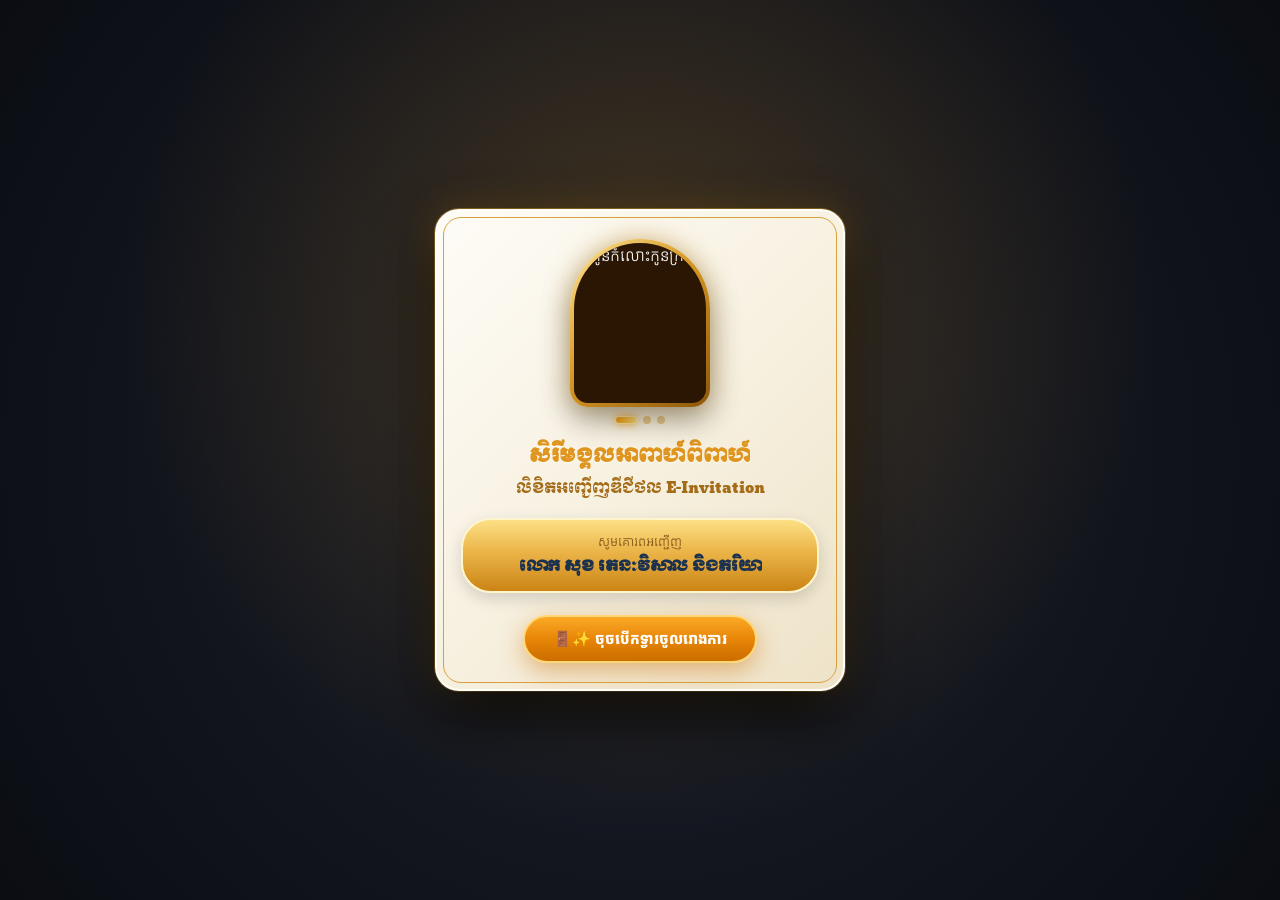
==== commit e9ad3f1d: "Add files via upload" ====
--- a/guest.html
+++ b/guest.html
@@ -16,43 +16,26 @@
 
   <!-- Ceremonial Royal Wedding Gate & Entrance Overlay (ទ្វារមង្គលការ 3D & វីដេអូបើកទ្វារ) -->
   <div class="envelope-overlay" id="envelopeOverlay">
-    <!-- Optional Fullscreen Video Effect -->
-    <video id="gateOpeningVideo" class="gate-opening-video" playsinline preload="auto" style="display: none;"></video>
+    <video id="gateOpeningVideo" class="gate-opening-video" playsinline webkit-playsinline preload="auto" style="display: none;"></video>
+    <button type="button" class="video-skip-btn" id="btnSkipVideo" style="display: none;">រំលង Skip ⏭️</button>
 
     <!-- Background Golden Light Burst -->
     <div class="gate-light-rays" id="gateLightRays"></div>
 
-    <!-- 3D Double Royal Wedding Doors -->
-    <div class="wedding-gate-doors" id="weddingGateDoors">
-      <!-- Left Door Leaf -->
-      <div class="gate-leaf leaf-left">
-        <div class="door-inner-panel">
-          <div class="door-kbach-top"></div>
-          <div class="door-handle-wrap handle-right">
-            <img src="assets/door-handle.svg" alt="Handle" class="door-handle-img">
-          </div>
-          <div class="door-kbach-bottom"></div>
-        </div>
-      </div>
-
-      <!-- Right Door Leaf -->
-      <div class="gate-leaf leaf-right">
-        <div class="door-inner-panel">
-          <div class="door-kbach-top"></div>
-          <div class="door-handle-wrap handle-left">
-            <img src="assets/door-handle.svg" alt="Handle" class="door-handle-img">
-          </div>
-          <div class="door-kbach-bottom"></div>
-        </div>
-      </div>
-    </div>
-
     <!-- Center Grand Invitation Welcome Card -->
     <div class="envelope-card" id="envelopeCard">
-      <!-- Couple Photo Frame on Entrance Card (កន្លែងដាក់រូបគូស្នេហ៍លើផ្ទាំងបើកធៀប) -->
-      <div class="envelope-photo-frame">
-        <img src="assets/cover.jpg" alt="កូនកំលោះកូនក្រមុំ" id="envelopePhotoImg" class="envelope-photo-img">
-        <div class="frame-gold-border"></div>
+      <!-- Couple Photos Arch Showcase (កន្លែងដាក់រូបគូស្នេហ៍កណ្ដាល - អាចដាក់បានច្រើនរូប) -->
+      <div class="envelope-showcase-container">
+        <div class="envelope-arch-frame" id="envelopeArchFrame">
+          <div class="envelope-slides-track" id="envelopeSlidesTrack">
+            <img src="assets/cover.jpg" alt="កូនកំលោះកូនក្រមុំ" class="envelope-slide-img active" id="envelopePhotoImg">
+          </div>
+          <button type="button" class="env-nav-btn prev" id="btnEnvPrev" aria-label="Previous Photo">❮</button>
+          <button type="button" class="env-nav-btn next" id="btnEnvNext" aria-label="Next Photo">❯</button>
+          <div class="frame-gold-border"></div>
+        </div>
+        <!-- Dot Indicators for multiple photos -->
+        <div class="envelope-dots-wrap" id="envelopeSliderDots"></div>
       </div>
 
       <h2 class="envelope-title" id="envelopeEventTitle">សិរីមង្គលអាពាហ៍ពិពាហ៍</h2>
--- a/style.css
+++ b/style.css
@@ -1515,7 +1515,9 @@
   position: fixed;
   inset: 0;
   z-index: 999;
-  background: radial-gradient(circle at center, #242938 0%, #0d0f15 100%);
+  background: 
+    radial-gradient(circle at 50% 35%, rgba(184, 122, 20, 0.28) 0%, transparent 60%),
+    radial-gradient(circle at center, #1b202c 0%, #0b0d13 100%);
   display: flex;
   align-items: center;
   justify-content: center;
@@ -1524,114 +1526,18 @@
   transition: opacity 0.8s cubic-bezier(0.4, 0, 0.2, 1), transform 0.8s cubic-bezier(0.4, 0, 0.2, 1);
 }
 
-/* Background Golden Light Burst Behind Doors */
+/* Background Golden Light Burst Behind Card */
 .gate-light-rays {
   position: absolute;
   inset: -60%;
   width: 220%;
   height: 220%;
-  background: radial-gradient(circle at center, rgba(255, 230, 140, 0.95) 0%, rgba(245, 175, 40, 0.6) 28%, rgba(212, 139, 17, 0.2) 50%, transparent 70%);
+  background: radial-gradient(circle at center, rgba(255, 230, 140, 0.85) 0%, rgba(245, 175, 40, 0.5) 28%, rgba(212, 139, 17, 0.15) 50%, transparent 70%);
   z-index: 1;
   opacity: 0;
   transform: scale(0.5) rotate(0deg);
   transition: opacity 1.2s ease, transform 2.2s cubic-bezier(0.2, 0.8, 0.2, 1);
   pointer-events: none;
-}
-
-/* 3D Double Royal Khmer Wedding Doors */
-.wedding-gate-doors {
-  position: absolute;
-  inset: 0;
-  width: 100%;
-  height: 100%;
-  perspective: 1400px;
-  perspective-origin: 50% 50%;
-  display: flex;
-  pointer-events: none;
-  z-index: 5;
-  overflow: hidden;
-}
-
-.gate-leaf {
-  width: 50%;
-  height: 100%;
-  position: relative;
-  background: 
-    linear-gradient(180deg, rgba(0,0,0,0.25) 0%, rgba(0,0,0,0.65) 100%),
-    linear-gradient(90deg, #381a06 0%, #4e2409 35%, #2a1102 100%);
-  transform-style: preserve-3d;
-  transition: transform 1.8s cubic-bezier(0.25, 1, 0.35, 1);
-  box-shadow: inset 0 0 100px rgba(0,0,0,0.85), 0 20px 60px rgba(0,0,0,0.9);
-  display: flex;
-  flex-direction: column;
-  justify-content: center;
-  align-items: center;
-  padding: 30px;
-  box-sizing: border-box;
-}
-
-.gate-leaf.leaf-left {
-  transform-origin: left center;
-  border-right: 3px solid #b87a14;
-}
-
-.gate-leaf.leaf-right {
-  transform-origin: right center;
-  border-left: 3px solid #b87a14;
-}
-
-.door-inner-panel {
-  width: 88%;
-  height: 90%;
-  border: 4px solid #b87a14;
-  border-radius: 12px;
-  box-shadow: 
-    inset 0 0 40px rgba(0,0,0,0.9),
-    0 0 20px rgba(184, 122, 20, 0.4);
-  position: relative;
-  background: radial-gradient(circle at center, rgba(184, 122, 20, 0.15) 0%, rgba(0,0,0,0.45) 100%);
-  display: flex;
-  flex-direction: column;
-  justify-content: space-between;
-  padding: 20px 10px;
-}
-
-.door-inner-panel::before {
-  content: '';
-  position: absolute;
-  inset: 10px;
-  border: 1.5px dashed rgba(247, 198, 86, 0.6);
-  border-radius: 8px;
-  pointer-events: none;
-}
-
-.door-kbach-top,
-.door-kbach-bottom {
-  height: 40px;
-  background-image: radial-gradient(circle at center, #ffd875 18%, transparent 65%);
-  opacity: 0.75;
-}
-
-.door-handle-wrap {
-  position: absolute;
-  top: 50%;
-  transform: translateY(-50%);
-  z-index: 8;
-  filter: drop-shadow(0 10px 20px rgba(0,0,0,0.8));
-}
-
-.door-handle-wrap.handle-right {
-  right: 15px;
-}
-
-.door-handle-wrap.handle-left {
-  left: 15px;
-}
-
-.door-handle-img {
-  width: 65px;
-  height: 105px;
-  display: block;
 }
 
 /* Optional Fullscreen Video Effect */
@@ -1653,16 +1559,42 @@
   opacity: 1;
 }
 
+.video-skip-btn {
+  position: absolute;
+  top: 24px;
+  right: 24px;
+  z-index: 35;
+  background: rgba(0, 0, 0, 0.65);
+  border: 1px solid rgba(255, 216, 117, 0.6);
+  color: #fff;
+  padding: 8px 16px;
+  border-radius: 20px;
+  font-family: 'Kantumruy Pro', sans-serif;
+  font-size: 13px;
+  cursor: pointer;
+  backdrop-filter: blur(8px);
+  transition: all 0.2s ease;
+  box-shadow: 0 4px 15px rgba(0, 0, 0, 0.5);
+}
+
+.video-skip-btn:hover {
+  background: rgba(223, 158, 40, 0.9);
+  color: #1a1005;
+  font-weight: 600;
+  transform: scale(1.05);
+}
+
 /* Grand Welcome Card */
 .envelope-card {
   width: 100%;
-  max-width: 400px;
+  max-width: 410px;
   background: linear-gradient(135deg, #fefcf7 0%, #f7f1e1 50%, #eee3c8 100%);
-  border-radius: 22px;
-  padding: 30px 24px 28px 24px;
+  border-radius: 24px;
+  padding: 28px 24px 26px 24px;
   box-shadow: 
-    0 25px 60px rgba(0, 0, 0, 0.7),
-    0 0 0 1px rgba(223, 158, 40, 0.5);
+    0 25px 60px rgba(0, 0, 0, 0.75),
+    0 0 0 1px rgba(223, 158, 40, 0.5),
+    0 0 35px rgba(212, 139, 17, 0.25);
   text-align: center;
   position: relative;
   overflow: hidden;
@@ -1676,22 +1608,149 @@
   position: absolute;
   inset: 6px;
   border: 1.5px solid #d8a03c;
-  border-radius: 16px;
+  border-radius: 18px;
   pointer-events: none;
 }
 
-/* Couple Photo Frame on Entrance Card */
+/* Couple Multi-Photo Arch Showcase (កន្លែងដាក់រូបគូស្នេហ៍កណ្ដាល - អាចដាក់បានច្រើនរូប) */
+.envelope-showcase-container {
+  margin: 0 auto 16px auto;
+  display: flex;
+  flex-direction: column;
+  align-items: center;
+  position: relative;
+}
+
+.envelope-arch-frame {
+  width: 140px;
+  height: 168px;
+  position: relative;
+  border-radius: 70px 70px 18px 18px;
+  padding: 4px;
+  background: linear-gradient(135deg, #ffe699 0%, #d89924 45%, #8c570b 100%);
+  box-shadow: 
+    0 12px 30px rgba(0, 0, 0, 0.38),
+    0 0 25px rgba(235, 180, 72, 0.5);
+  overflow: hidden;
+  cursor: pointer;
+}
+
+.envelope-slides-track {
+  width: 100%;
+  height: 100%;
+  position: relative;
+  border-radius: 66px 66px 14px 14px;
+  overflow: hidden;
+  background: #2a1603;
+}
+
+.envelope-slide-img {
+  position: absolute;
+  inset: 0;
+  width: 100%;
+  height: 100%;
+  object-fit: cover;
+  border-radius: 66px 66px 14px 14px;
+  opacity: 0;
+  transform: scale(1.06);
+  transition: opacity 0.7s ease-in-out, transform 0.7s ease-in-out;
+  pointer-events: none;
+}
+
+.envelope-slide-img.active {
+  opacity: 1;
+  transform: scale(1);
+  pointer-events: auto;
+}
+
+/* Left / Right Nav Arrows inside Arch */
+.env-nav-btn {
+  position: absolute;
+  top: 50%;
+  transform: translateY(-50%);
+  width: 26px;
+  height: 26px;
+  border-radius: 50%;
+  background: rgba(0, 0, 0, 0.55);
+  border: 1px solid rgba(255, 216, 117, 0.7);
+  color: #ffd875;
+  font-size: 13px;
+  display: flex;
+  align-items: center;
+  justify-content: center;
+  cursor: pointer;
+  opacity: 0;
+  transition: opacity 0.2s, background 0.2s;
+  z-index: 10;
+  backdrop-filter: blur(4px);
+  padding: 0;
+  line-height: 1;
+}
+
+.envelope-arch-frame:hover .env-nav-btn,
+.envelope-showcase-container:focus-within .env-nav-btn {
+  opacity: 0.9;
+}
+
+.env-nav-btn:hover {
+  background: rgba(223, 158, 40, 0.95);
+  color: #1a1005;
+  opacity: 1 !important;
+}
+
+.env-nav-btn.prev {
+  left: 6px;
+}
+
+.env-nav-btn.next {
+  right: 6px;
+}
+
+/* Arch Frame Gold Border Animation */
+.envelope-arch-frame .frame-gold-border {
+  position: absolute;
+  inset: -2px;
+  border-radius: 72px 72px 20px 20px;
+  border: 1.5px dashed rgba(255, 230, 150, 0.85);
+  pointer-events: none;
+}
+
+/* Dot Indicators */
+.envelope-dots-wrap {
+  display: flex;
+  align-items: center;
+  justify-content: center;
+  gap: 6px;
+  margin-top: 8px;
+  min-height: 10px;
+}
+
+.envelope-dot {
+  width: 8px;
+  height: 8px;
+  border-radius: 4px;
+  background: rgba(184, 122, 20, 0.35);
+  border: 1px solid rgba(247, 198, 86, 0.5);
+  cursor: pointer;
+  transition: all 0.3s ease;
+}
+
+.envelope-dot.active {
+  width: 22px;
+  background: linear-gradient(90deg, #f59e0b, #ffd875);
+  border-color: #ffe699;
+  box-shadow: 0 0 8px rgba(245, 158, 11, 0.8);
+}
+
+/* Legacy fallback frame compatibility */
 .envelope-photo-frame {
-  width: 124px;
-  height: 124px;
+  width: 130px;
+  height: 130px;
   margin: 0 auto 16px auto;
   position: relative;
   border-radius: 50%;
   padding: 4px;
   background: linear-gradient(135deg, #ffe699 0%, #d89924 45%, #8c570b 100%);
-  box-shadow: 
-    0 10px 25px rgba(0, 0, 0, 0.35),
-    0 0 20px rgba(235, 180, 72, 0.55);
   display: flex;
   align-items: center;
   justify-content: center;
@@ -1700,20 +1759,9 @@
 .envelope-photo-img {
   width: 100%;
   height: 100%;
-  border-radius: 50%;
+  border-radius: inherit;
   object-fit: cover;
-  border: 2px solid #fffdf7;
   display: block;
-  background: #2a1603;
-}
-
-.frame-gold-border {
-  position: absolute;
-  inset: -4px;
-  border-radius: 50%;
-  border: 1.5px dashed rgba(255, 230, 150, 0.85);
-  pointer-events: none;
-  animation: rotateSlow 24s linear infinite;
 }
 
 @keyframes rotateSlow {
@@ -1801,16 +1849,6 @@
   filter: blur(5px);
   pointer-events: none;
   transition: opacity 0.5s cubic-bezier(0.4, 0, 0.2, 1), transform 0.5s cubic-bezier(0.4, 0, 0.2, 1), filter 0.5s;
-}
-
-.envelope-overlay.gate-opening .gate-leaf.leaf-left {
-  transform: perspective(1400px) rotateY(-112deg);
-  transition: transform 1.7s cubic-bezier(0.25, 1, 0.35, 1) 0.35s;
-}
-
-.envelope-overlay.gate-opening .gate-leaf.leaf-right {
-  transform: perspective(1400px) rotateY(112deg);
-  transition: transform 1.7s cubic-bezier(0.25, 1, 0.35, 1) 0.35s;
 }
 
 .envelope-overlay.gate-opening .gate-light-rays {
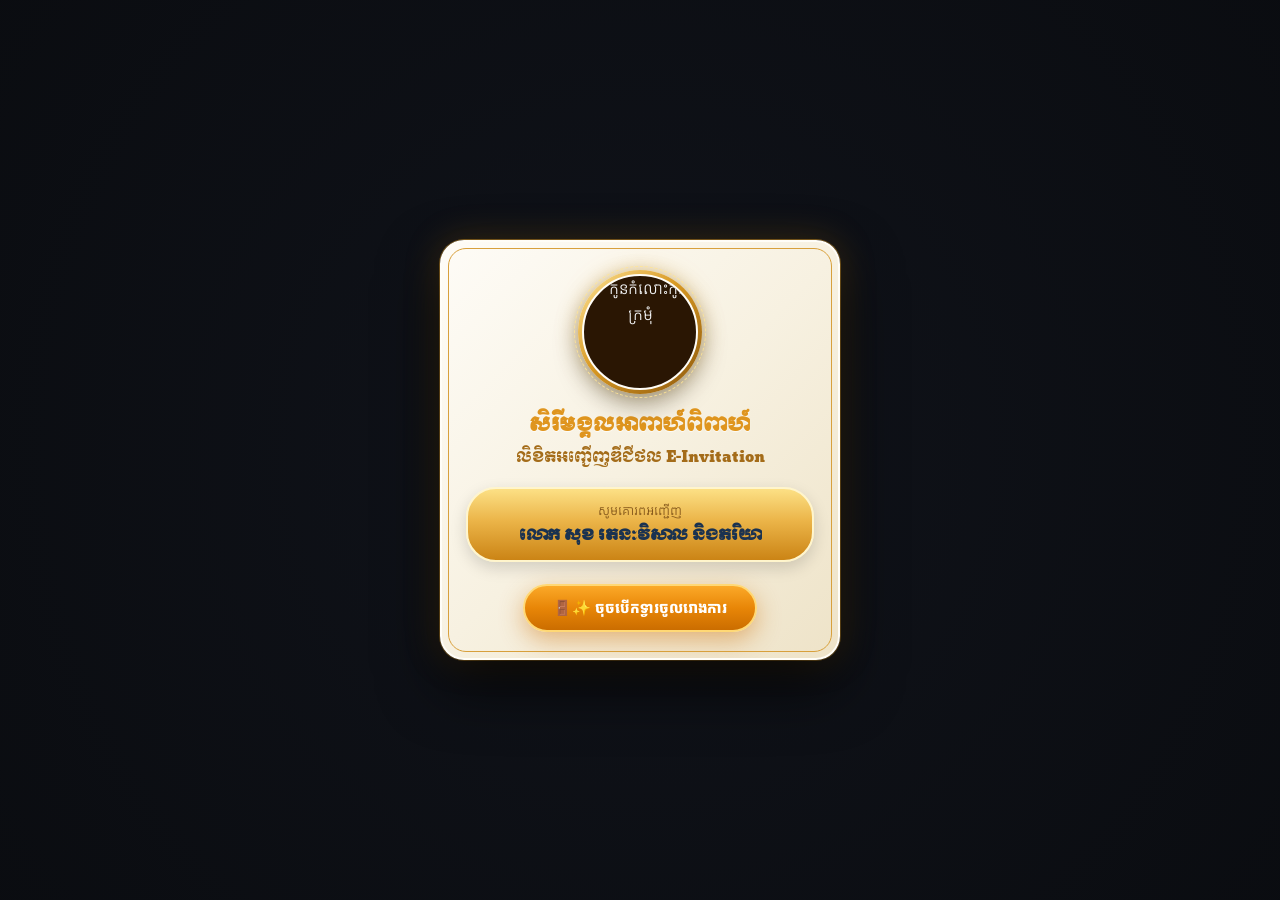
==== commit b1450a02: "Add files via upload" ====
--- a/guest.html
+++ b/guest.html
@@ -16,6 +16,9 @@
 
   <!-- Ceremonial Royal Wedding Gate & Entrance Overlay (ទ្វារមង្គលការ 3D & វីដេអូបើកទ្វារ) -->
   <div class="envelope-overlay" id="envelopeOverlay">
+    <!-- Entrance Background Photo (ផ្ទៃ Background ខាងក្រោយ អាចដាក់រូបបាន) -->
+    <div class="envelope-bg-backdrop" id="envelopeBgBackdrop"></div>
+
     <video id="gateOpeningVideo" class="gate-opening-video" playsinline webkit-playsinline preload="auto" style="display: none;"></video>
     <button type="button" class="video-skip-btn" id="btnSkipVideo" style="display: none;">រំលង Skip ⏭️</button>
 
@@ -24,18 +27,10 @@
 
     <!-- Center Grand Invitation Welcome Card -->
     <div class="envelope-card" id="envelopeCard">
-      <!-- Couple Photos Arch Showcase (កន្លែងដាក់រូបគូស្នេហ៍កណ្ដាល - អាចដាក់បានច្រើនរូប) -->
-      <div class="envelope-showcase-container">
-        <div class="envelope-arch-frame" id="envelopeArchFrame">
-          <div class="envelope-slides-track" id="envelopeSlidesTrack">
-            <img src="assets/cover.jpg" alt="កូនកំលោះកូនក្រមុំ" class="envelope-slide-img active" id="envelopePhotoImg">
-          </div>
-          <button type="button" class="env-nav-btn prev" id="btnEnvPrev" aria-label="Previous Photo">❮</button>
-          <button type="button" class="env-nav-btn next" id="btnEnvNext" aria-label="Next Photo">❯</button>
-          <div class="frame-gold-border"></div>
-        </div>
-        <!-- Dot Indicators for multiple photos -->
-        <div class="envelope-dots-wrap" id="envelopeSliderDots"></div>
+      <!-- Couple Photo Frame on Entrance Card (រូបកូនកំលោះកូនក្រមុំកណ្ដាល) -->
+      <div class="envelope-photo-frame">
+        <img src="assets/cover.jpg" alt="កូនកំលោះកូនក្រមុំ" id="envelopePhotoImg" class="envelope-photo-img">
+        <div class="frame-gold-border"></div>
       </div>
 
       <h2 class="envelope-title" id="envelopeEventTitle">សិរីមង្គលអាពាហ៍ពិពាហ៍</h2>
--- a/style.css
+++ b/style.css
@@ -1515,15 +1515,35 @@
   position: fixed;
   inset: 0;
   z-index: 999;
-  background: 
-    radial-gradient(circle at 50% 35%, rgba(184, 122, 20, 0.28) 0%, transparent 60%),
-    radial-gradient(circle at center, #1b202c 0%, #0b0d13 100%);
+  background: #0d0f15;
   display: flex;
   align-items: center;
   justify-content: center;
   padding: 20px;
   overflow: hidden;
   transition: opacity 0.8s cubic-bezier(0.4, 0, 0.2, 1), transform 0.8s cubic-bezier(0.4, 0, 0.2, 1);
+}
+
+/* Entrance Background Photo Backdrop (ផ្ទៃ Background ខាងក្រោយ អាចដាក់រូបបាន) */
+.envelope-bg-backdrop {
+  position: absolute;
+  inset: 0;
+  background-size: cover;
+  background-position: center;
+  background-repeat: no-repeat;
+  filter: brightness(0.45) saturate(1.15);
+  transform: scale(1.05);
+  z-index: 0;
+  transition: opacity 0.8s ease;
+}
+
+.envelope-overlay::before {
+  content: '';
+  position: absolute;
+  inset: 0;
+  background: radial-gradient(circle at center, rgba(20, 24, 33, 0.42) 0%, rgba(10, 12, 16, 0.85) 100%);
+  z-index: 1;
+  pointer-events: none;
 }
 
 /* Background Golden Light Burst Behind Card */
@@ -1533,7 +1553,7 @@
   width: 220%;
   height: 220%;
   background: radial-gradient(circle at center, rgba(255, 230, 140, 0.85) 0%, rgba(245, 175, 40, 0.5) 28%, rgba(212, 139, 17, 0.15) 50%, transparent 70%);
-  z-index: 1;
+  z-index: 2;
   opacity: 0;
   transform: scale(0.5) rotate(0deg);
   transition: opacity 1.2s ease, transform 2.2s cubic-bezier(0.2, 0.8, 0.2, 1);
@@ -1587,7 +1607,7 @@
 /* Grand Welcome Card */
 .envelope-card {
   width: 100%;
-  max-width: 410px;
+  max-width: 400px;
   background: linear-gradient(135deg, #fefcf7 0%, #f7f1e1 50%, #eee3c8 100%);
   border-radius: 24px;
   padding: 28px 24px 26px 24px;
@@ -1612,145 +1632,18 @@
   pointer-events: none;
 }
 
-/* Couple Multi-Photo Arch Showcase (កន្លែងដាក់រូបគូស្នេហ៍កណ្ដាល - អាចដាក់បានច្រើនរូប) */
-.envelope-showcase-container {
-  margin: 0 auto 16px auto;
-  display: flex;
-  flex-direction: column;
-  align-items: center;
-  position: relative;
-}
-
-.envelope-arch-frame {
-  width: 140px;
-  height: 168px;
-  position: relative;
-  border-radius: 70px 70px 18px 18px;
-  padding: 4px;
-  background: linear-gradient(135deg, #ffe699 0%, #d89924 45%, #8c570b 100%);
-  box-shadow: 
-    0 12px 30px rgba(0, 0, 0, 0.38),
-    0 0 25px rgba(235, 180, 72, 0.5);
-  overflow: hidden;
-  cursor: pointer;
-}
-
-.envelope-slides-track {
-  width: 100%;
-  height: 100%;
-  position: relative;
-  border-radius: 66px 66px 14px 14px;
-  overflow: hidden;
-  background: #2a1603;
-}
-
-.envelope-slide-img {
-  position: absolute;
-  inset: 0;
-  width: 100%;
-  height: 100%;
-  object-fit: cover;
-  border-radius: 66px 66px 14px 14px;
-  opacity: 0;
-  transform: scale(1.06);
-  transition: opacity 0.7s ease-in-out, transform 0.7s ease-in-out;
-  pointer-events: none;
-}
-
-.envelope-slide-img.active {
-  opacity: 1;
-  transform: scale(1);
-  pointer-events: auto;
-}
-
-/* Left / Right Nav Arrows inside Arch */
-.env-nav-btn {
-  position: absolute;
-  top: 50%;
-  transform: translateY(-50%);
-  width: 26px;
-  height: 26px;
-  border-radius: 50%;
-  background: rgba(0, 0, 0, 0.55);
-  border: 1px solid rgba(255, 216, 117, 0.7);
-  color: #ffd875;
-  font-size: 13px;
-  display: flex;
-  align-items: center;
-  justify-content: center;
-  cursor: pointer;
-  opacity: 0;
-  transition: opacity 0.2s, background 0.2s;
-  z-index: 10;
-  backdrop-filter: blur(4px);
-  padding: 0;
-  line-height: 1;
-}
-
-.envelope-arch-frame:hover .env-nav-btn,
-.envelope-showcase-container:focus-within .env-nav-btn {
-  opacity: 0.9;
-}
-
-.env-nav-btn:hover {
-  background: rgba(223, 158, 40, 0.95);
-  color: #1a1005;
-  opacity: 1 !important;
-}
-
-.env-nav-btn.prev {
-  left: 6px;
-}
-
-.env-nav-btn.next {
-  right: 6px;
-}
-
-/* Arch Frame Gold Border Animation */
-.envelope-arch-frame .frame-gold-border {
-  position: absolute;
-  inset: -2px;
-  border-radius: 72px 72px 20px 20px;
-  border: 1.5px dashed rgba(255, 230, 150, 0.85);
-  pointer-events: none;
-}
-
-/* Dot Indicators */
-.envelope-dots-wrap {
-  display: flex;
-  align-items: center;
-  justify-content: center;
-  gap: 6px;
-  margin-top: 8px;
-  min-height: 10px;
-}
-
-.envelope-dot {
-  width: 8px;
-  height: 8px;
-  border-radius: 4px;
-  background: rgba(184, 122, 20, 0.35);
-  border: 1px solid rgba(247, 198, 86, 0.5);
-  cursor: pointer;
-  transition: all 0.3s ease;
-}
-
-.envelope-dot.active {
-  width: 22px;
-  background: linear-gradient(90deg, #f59e0b, #ffd875);
-  border-color: #ffe699;
-  box-shadow: 0 0 8px rgba(245, 158, 11, 0.8);
-}
-
-/* Legacy fallback frame compatibility */
+/* Couple Photo Frame on Entrance Card (Circular Gold Frame) */
 .envelope-photo-frame {
-  width: 130px;
-  height: 130px;
+  width: 124px;
+  height: 124px;
   margin: 0 auto 16px auto;
   position: relative;
   border-radius: 50%;
   padding: 4px;
   background: linear-gradient(135deg, #ffe699 0%, #d89924 45%, #8c570b 100%);
+  box-shadow: 
+    0 10px 25px rgba(0, 0, 0, 0.35),
+    0 0 20px rgba(235, 180, 72, 0.55);
   display: flex;
   align-items: center;
   justify-content: center;
@@ -1759,9 +1652,20 @@
 .envelope-photo-img {
   width: 100%;
   height: 100%;
-  border-radius: inherit;
+  border-radius: 50%;
   object-fit: cover;
+  border: 2px solid #fffdf7;
   display: block;
+  background: #2a1603;
+}
+
+.frame-gold-border {
+  position: absolute;
+  inset: -4px;
+  border-radius: 50%;
+  border: 1.5px dashed rgba(255, 230, 150, 0.85);
+  pointer-events: none;
+  animation: rotateSlow 24s linear infinite;
 }
 
 @keyframes rotateSlow {
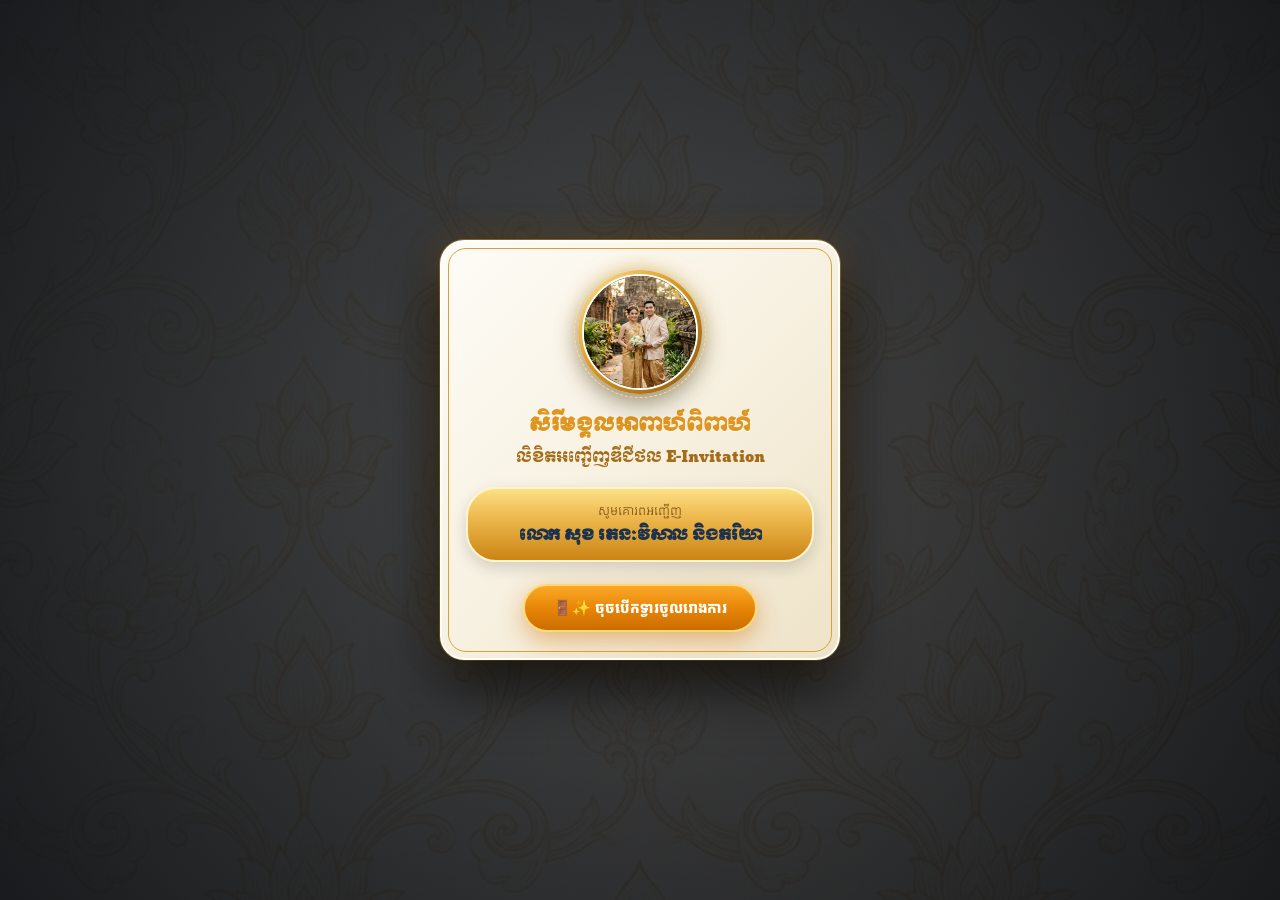
==== commit af9eb3fd: "Add files via upload" ====
--- a/guest.html
+++ b/guest.html
@@ -29,7 +29,7 @@
     <div class="envelope-card" id="envelopeCard">
       <!-- Couple Photo Frame on Entrance Card (រូបកូនកំលោះកូនក្រមុំកណ្ដាល) -->
       <div class="envelope-photo-frame">
-        <img src="assets/cover.jpg" alt="កូនកំលោះកូនក្រមុំ" id="envelopePhotoImg" class="envelope-photo-img">
+        <img src="cover.jpg" onerror="if(!this.src.includes('assets/')){this.src='assets/cover.jpg';}" alt="កូនកំលោះកូនក្រមុំ" id="envelopePhotoImg" class="envelope-photo-img">
         <div class="frame-gold-border"></div>
       </div>
 
@@ -131,7 +131,7 @@
                 </div>
 
                 <div class="divider-ornament">
-                  <img src="assets/divider.svg" alt="Gold Divider" class="divider-img">
+                  <img src="divider.svg" onerror="if(!this.src.includes('assets/')){this.src='assets/divider.svg';}" alt="Gold Divider" class="divider-img">
                 </div>
 
                 <div class="countdown-wrapper">
@@ -175,7 +175,7 @@
                 </div>
 
                 <div class="map-blueprint-card">
-                  <img src="assets/map.svg" alt="Venue Map" id="previewMapImage" class="map-card-img">
+                  <img src="map.svg" onerror="if(!this.src.includes('assets/')){this.src='assets/map.svg';}" alt="Venue Map" id="previewMapImage" class="map-card-img">
                 </div>
 
                 <a href="https://maps.google.com" target="_blank" rel="noopener noreferrer" class="gold-ribbon-btn" id="previewGoogleMapBtn">
@@ -195,16 +195,16 @@
 
                 <div class="wedding-gallery-grid">
                   <div class="gallery-photo-card" onclick="openLightbox(0)">
-                    <img src="assets/gallery1.jpg" alt="រូបថតមង្គលការ ១" id="previewGallery1" class="gallery-img">
+                    <img src="gallery1.jpg" onerror="if(!this.src.includes('assets/')){this.src='assets/gallery1.jpg';}" alt="រូបថតមង្គលការ ១" id="previewGallery1" class="gallery-img">
                   </div>
                   <div class="gallery-photo-card" onclick="openLightbox(1)">
-                    <img src="assets/gallery2.jpg" alt="រូបថតមង្គលការ ២" id="previewGallery2" class="gallery-img">
+                    <img src="gallery2.jpg" onerror="if(!this.src.includes('assets/')){this.src='assets/gallery2.jpg';}" alt="រូបថតមង្គលការ ២" id="previewGallery2" class="gallery-img">
                   </div>
                   <div class="gallery-photo-card" onclick="openLightbox(2)">
-                    <img src="assets/gallery3.jpg" alt="រូបថតមង្គលការ ៣" id="previewGallery3" class="gallery-img">
+                    <img src="gallery3.jpg" onerror="if(!this.src.includes('assets/')){this.src='assets/gallery3.jpg';}" alt="រូបថតមង្គលការ ៣" id="previewGallery3" class="gallery-img">
                   </div>
                   <div class="gallery-photo-card" onclick="openLightbox(3)">
-                    <img src="assets/gallery4.jpg" alt="រូបថតមង្គលការ ៤" id="previewGallery4" class="gallery-img">
+                    <img src="gallery4.jpg" onerror="if(!this.src.includes('assets/')){this.src='assets/gallery4.jpg';}" alt="រូបថតមង្គលការ ៤" id="previewGallery4" class="gallery-img">
                   </div>
                 </div>
               </div>
@@ -216,7 +216,7 @@
 
               <div class="section-inner-container">
                 <div class="divider-ornament">
-                  <img src="assets/divider.svg" alt="Gold Divider" class="divider-img">
+                  <img src="divider.svg" onerror="if(!this.src.includes('assets/')){this.src='assets/divider.svg';}" alt="Gold Divider" class="divider-img">
                 </div>
 
                 <div class="thanks-content-box">
--- a/style.css
+++ b/style.css
@@ -766,11 +766,11 @@
   box-sizing: border-box;
 }
 
-/* Background Texture for Sections 2, 3, 4, 5 */
 .section-pattern-bg {
   position: absolute;
   inset: 0;
-  background-image: url('assets/bg.jpg');
+  background-color: #fffdfa;
+  background-image: url('bg.jpg'), url('assets/bg.jpg');
   background-size: cover;
   background-repeat: repeat;
   background-position: center;
@@ -884,7 +884,8 @@
 .cover-bg-image {
   position: absolute;
   inset: 0;
-  background-image: url('assets/cover.jpg');
+  background-color: #1a1610;
+  background-image: url('cover.jpg'), url('assets/cover.jpg');
   background-size: cover;
   background-position: center top;
   z-index: 1;
@@ -1524,10 +1525,11 @@
   transition: opacity 0.8s cubic-bezier(0.4, 0, 0.2, 1), transform 0.8s cubic-bezier(0.4, 0, 0.2, 1);
 }
 
-/* Entrance Background Photo Backdrop (ផ្ទៃ Background ខាងក្រោយ អាចដាក់រូបបាន) */
 .envelope-bg-backdrop {
   position: absolute;
   inset: 0;
+  background-color: #0d0f15;
+  background-image: url('bg.jpg'), url('assets/bg.jpg');
   background-size: cover;
   background-position: center;
   background-repeat: no-repeat;
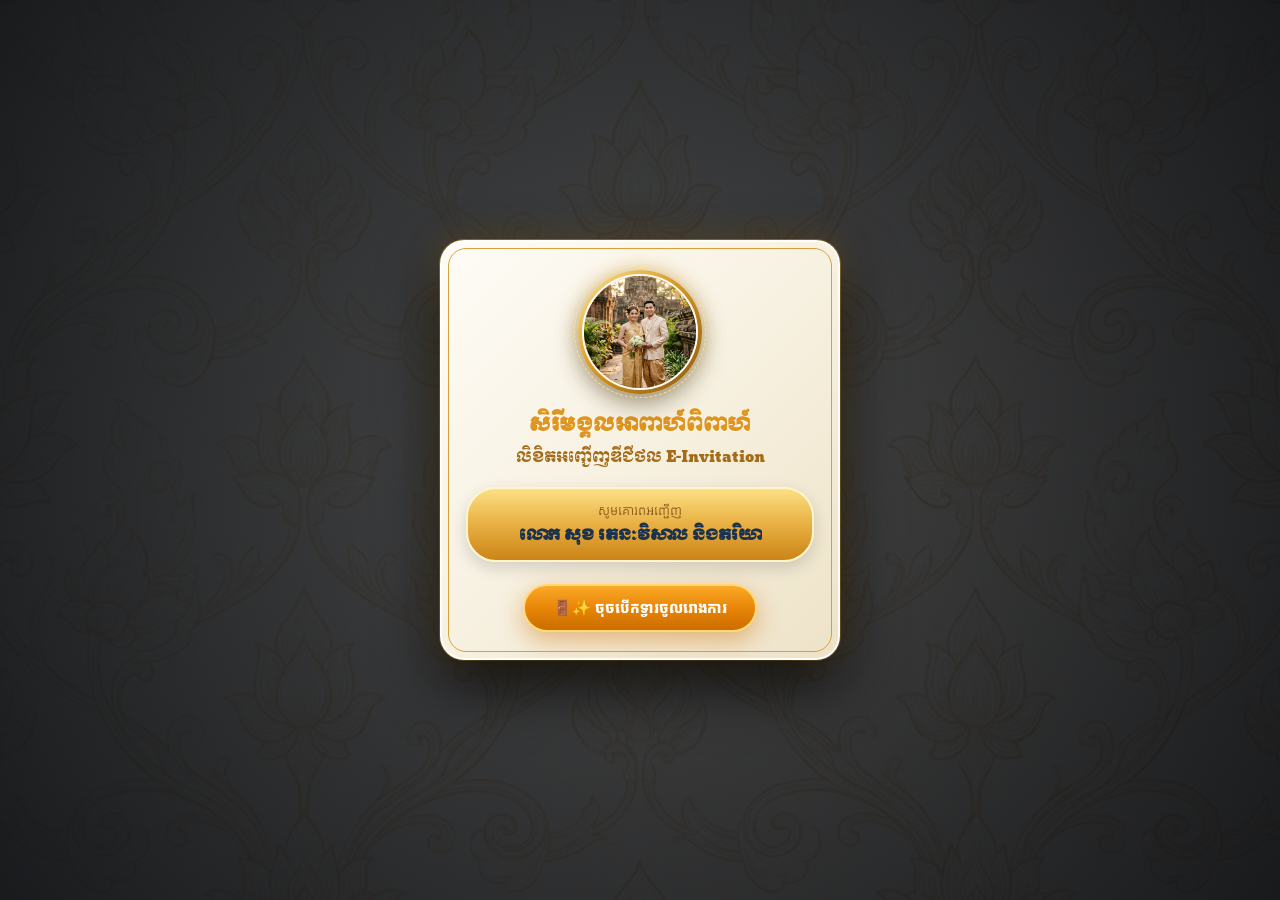
==== commit 42ab0a17: "Add files via upload" ====
--- a/guest.html
+++ b/guest.html
@@ -74,9 +74,9 @@
                   <h2 class="cover-title-khmer" id="previewCoverTitle">សិរីមង្គលអាពាហ៍ពិពាហ៍</h2>
                   
                   <div class="cover-couple-names" id="previewCoverCouple">
-                    <span class="couple-name groom" id="previewCoverGroom">ប្រុស តូច</span>
+                    <span class="couple-name groom" id="previewCoverGroom">យឺន រតនា</span>
                     <span class="couple-ampersand">និង</span>
-                    <span class="couple-name bride" id="previewCoverBride">ខៀវ ពេជ្រចរណៃ</span>
+                    <span class="couple-name bride" id="previewCoverBride">ឌិន រចនា</span>
                   </div>
                 </div>
 
@@ -108,8 +108,8 @@
                 <div class="couple-formal-names">
                   <div class="role-box">
                     <span class="role-title">កូនប្រុស</span>
-                    <h3 class="role-name groom-color" id="previewFormalGroom">ប្រុស តូច</h3>
-                    <span class="role-latin" id="previewFormalGroomLatin">Pros Toch</span>
+                    <h3 class="role-name groom-color" id="previewFormalGroom">យឺន រតនា</h3>
+                    <span class="role-latin" id="previewFormalGroomLatin">Yoeun Ratana</span>
                   </div>
 
                   <div class="heart-symbol-box">
@@ -120,8 +120,8 @@
 
                   <div class="role-box">
                     <span class="role-title">កូនស្រី</span>
-                    <h3 class="role-name bride-color" id="previewFormalBride">ខៀវ ពេជ្រចរណៃ</h3>
-                    <span class="role-latin" id="previewFormalBrideLatin">Khiev Pich Chorai</span>
+                    <h3 class="role-name bride-color" id="previewFormalBride">ឌិន រចនា</h3>
+                    <span class="role-latin" id="previewFormalBrideLatin">Din Rachana</span>
                   </div>
                 </div>
 
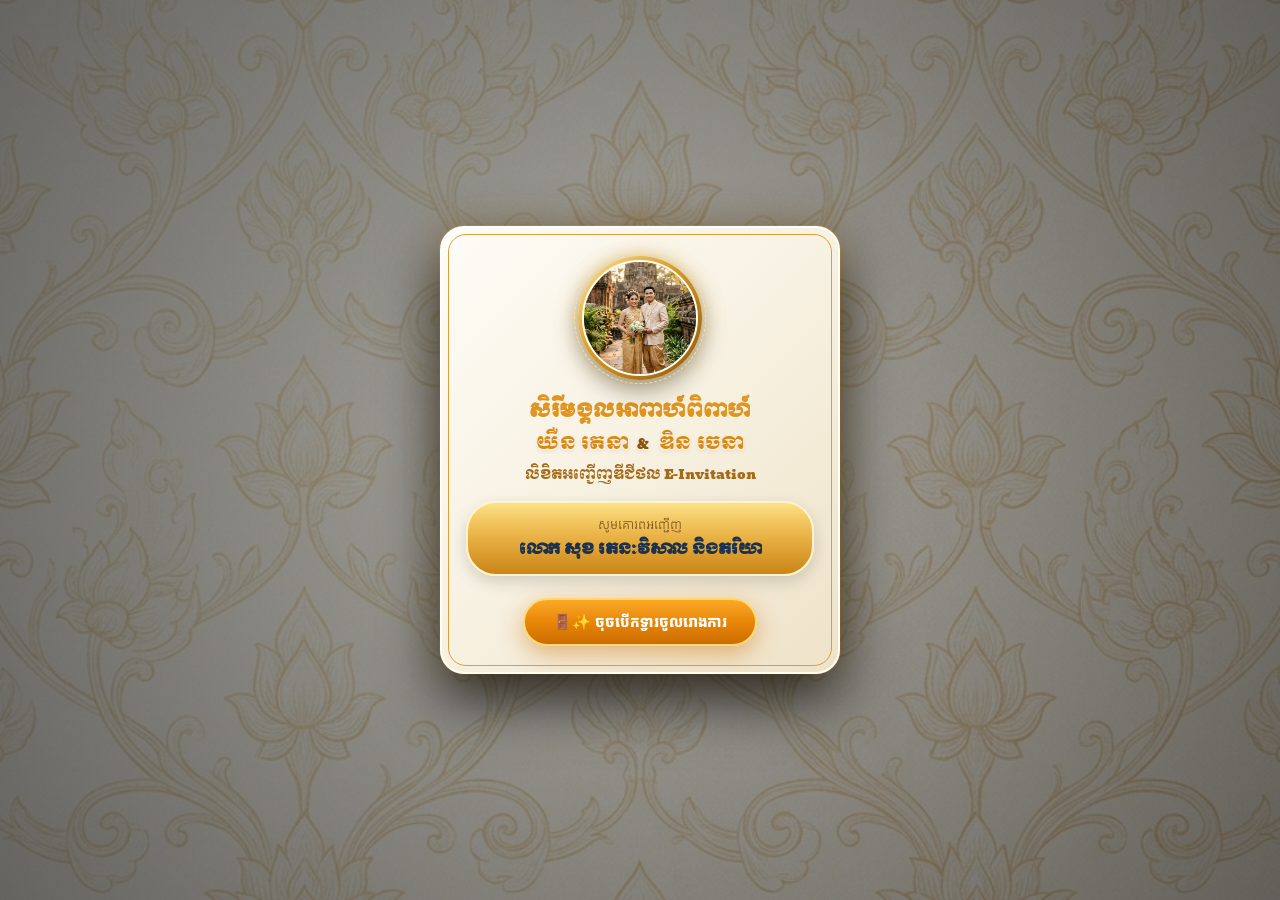
==== commit 15a765df: "Add files via upload" ====
--- a/guest.html
+++ b/guest.html
@@ -34,6 +34,9 @@
       </div>
 
       <h2 class="envelope-title" id="envelopeEventTitle">សិរីមង្គលអាពាហ៍ពិពាហ៍</h2>
+      <div class="envelope-couple-names" id="envelopeCoupleNames">
+        <span id="envelopeGroom">យឺន រតនា</span> <span class="envelope-amp">&</span> <span id="envelopeBride">ឌិន រចនា</span>
+      </div>
       <p class="envelope-subtitle">លិខិតអញ្ជើញឌីជីថល E-Invitation</p>
       
       <div class="envelope-guest-badge">
--- a/style.css
+++ b/style.css
@@ -1533,7 +1533,7 @@
   background-size: cover;
   background-position: center;
   background-repeat: no-repeat;
-  filter: brightness(0.45) saturate(1.15);
+  filter: brightness(0.85) saturate(1.2);
   transform: scale(1.05);
   z-index: 0;
   transition: opacity 0.8s ease;
@@ -1543,7 +1543,7 @@
   content: '';
   position: absolute;
   inset: 0;
-  background: radial-gradient(circle at center, rgba(20, 24, 33, 0.42) 0%, rgba(10, 12, 16, 0.85) 100%);
+  background: radial-gradient(circle at center, rgba(20, 24, 33, 0.2) 0%, rgba(10, 12, 16, 0.55) 100%);
   z-index: 1;
   pointer-events: none;
 }
@@ -1693,14 +1693,29 @@
   font-size: 19px;
   color: #df951e;
   text-shadow: 0 1px 1px rgba(255, 255, 255, 0.8);
+  margin-bottom: 4px;
+}
+
+.envelope-couple-names {
+  font-family: var(--font-title);
+  font-size: 18px;
+  color: #d88914;
+  text-shadow: 0 1px 2px rgba(255, 255, 255, 0.9), 0 2px 4px rgba(100, 50, 0, 0.15);
   margin-bottom: 6px;
+  letter-spacing: 0.3px;
+}
+
+.envelope-couple-names .envelope-amp {
+  font-size: 14px;
+  color: #8c570b;
+  margin: 0 4px;
 }
 
 .envelope-subtitle {
   font-family: var(--font-title);
-  font-size: 14px;
+  font-size: 12.5px;
   color: #a46c19;
-  margin-bottom: 18px;
+  margin-bottom: 16px;
 }
 
 .envelope-guest-badge {
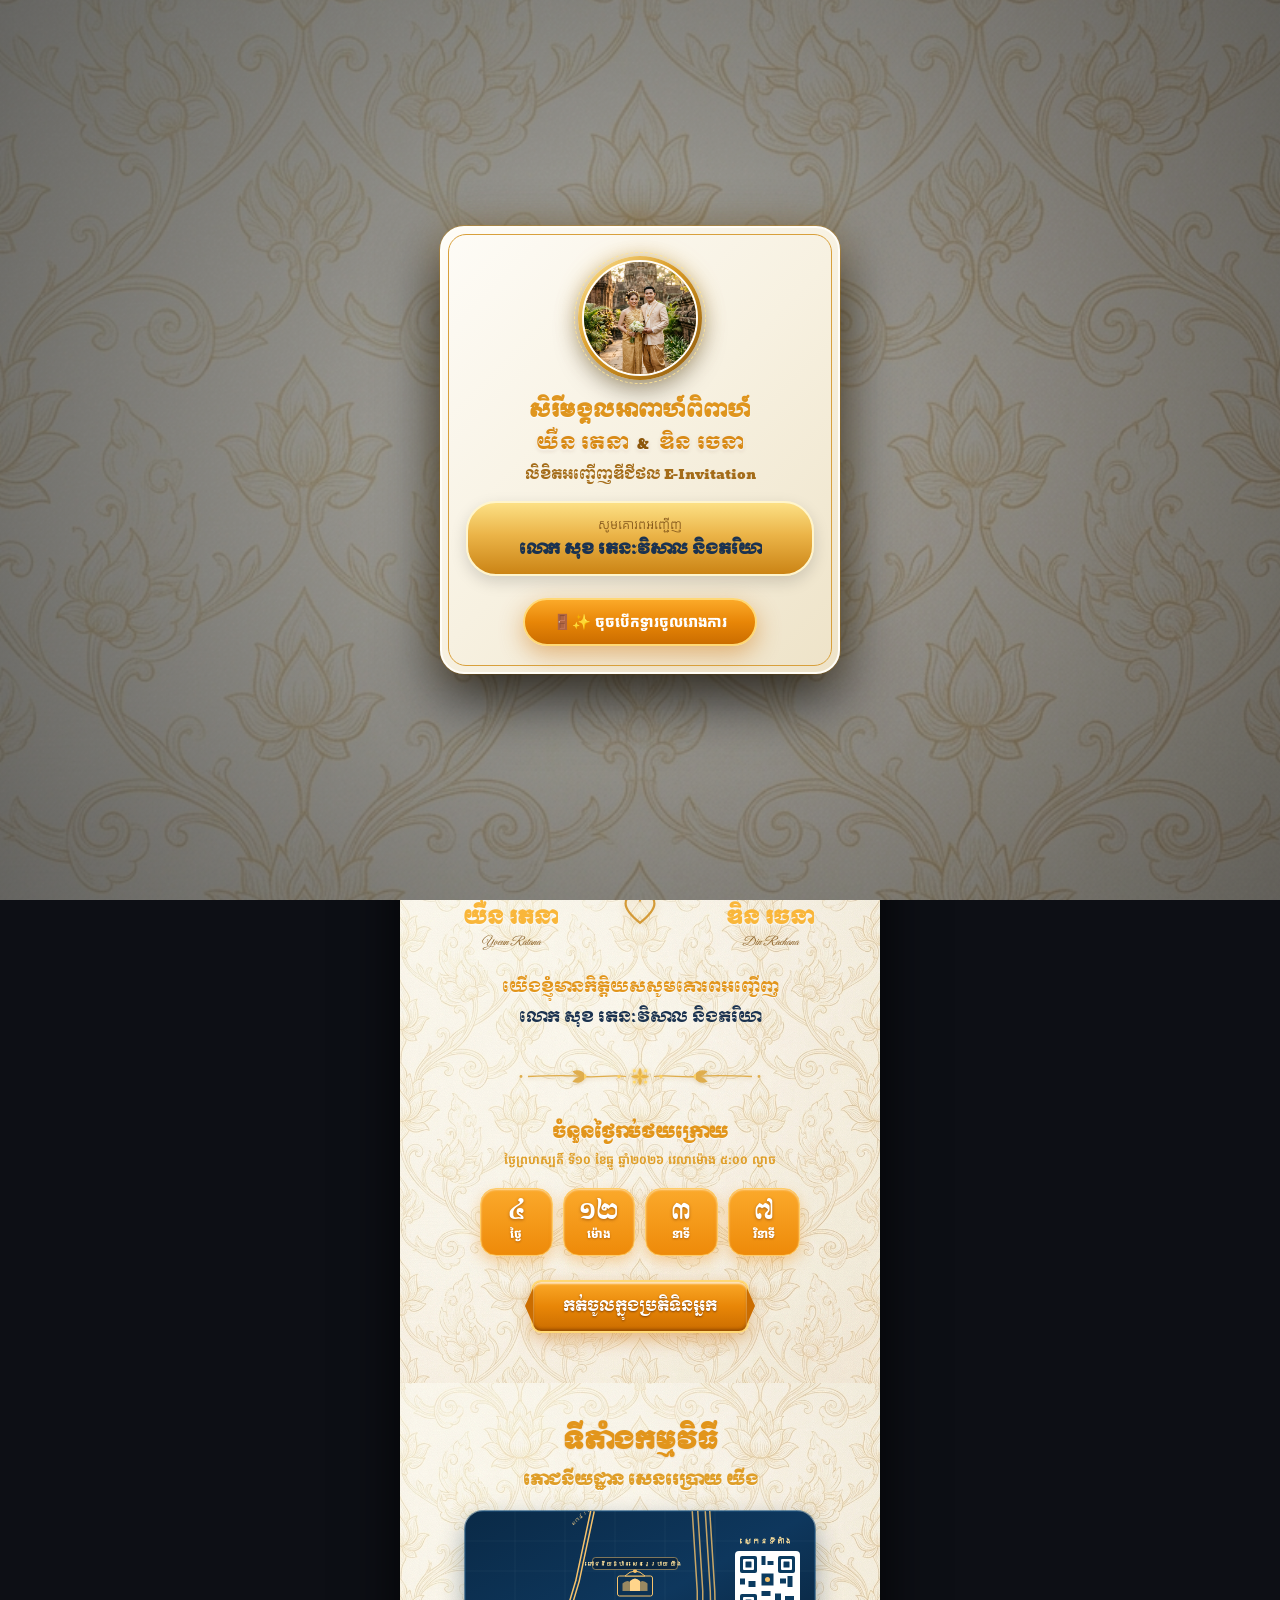
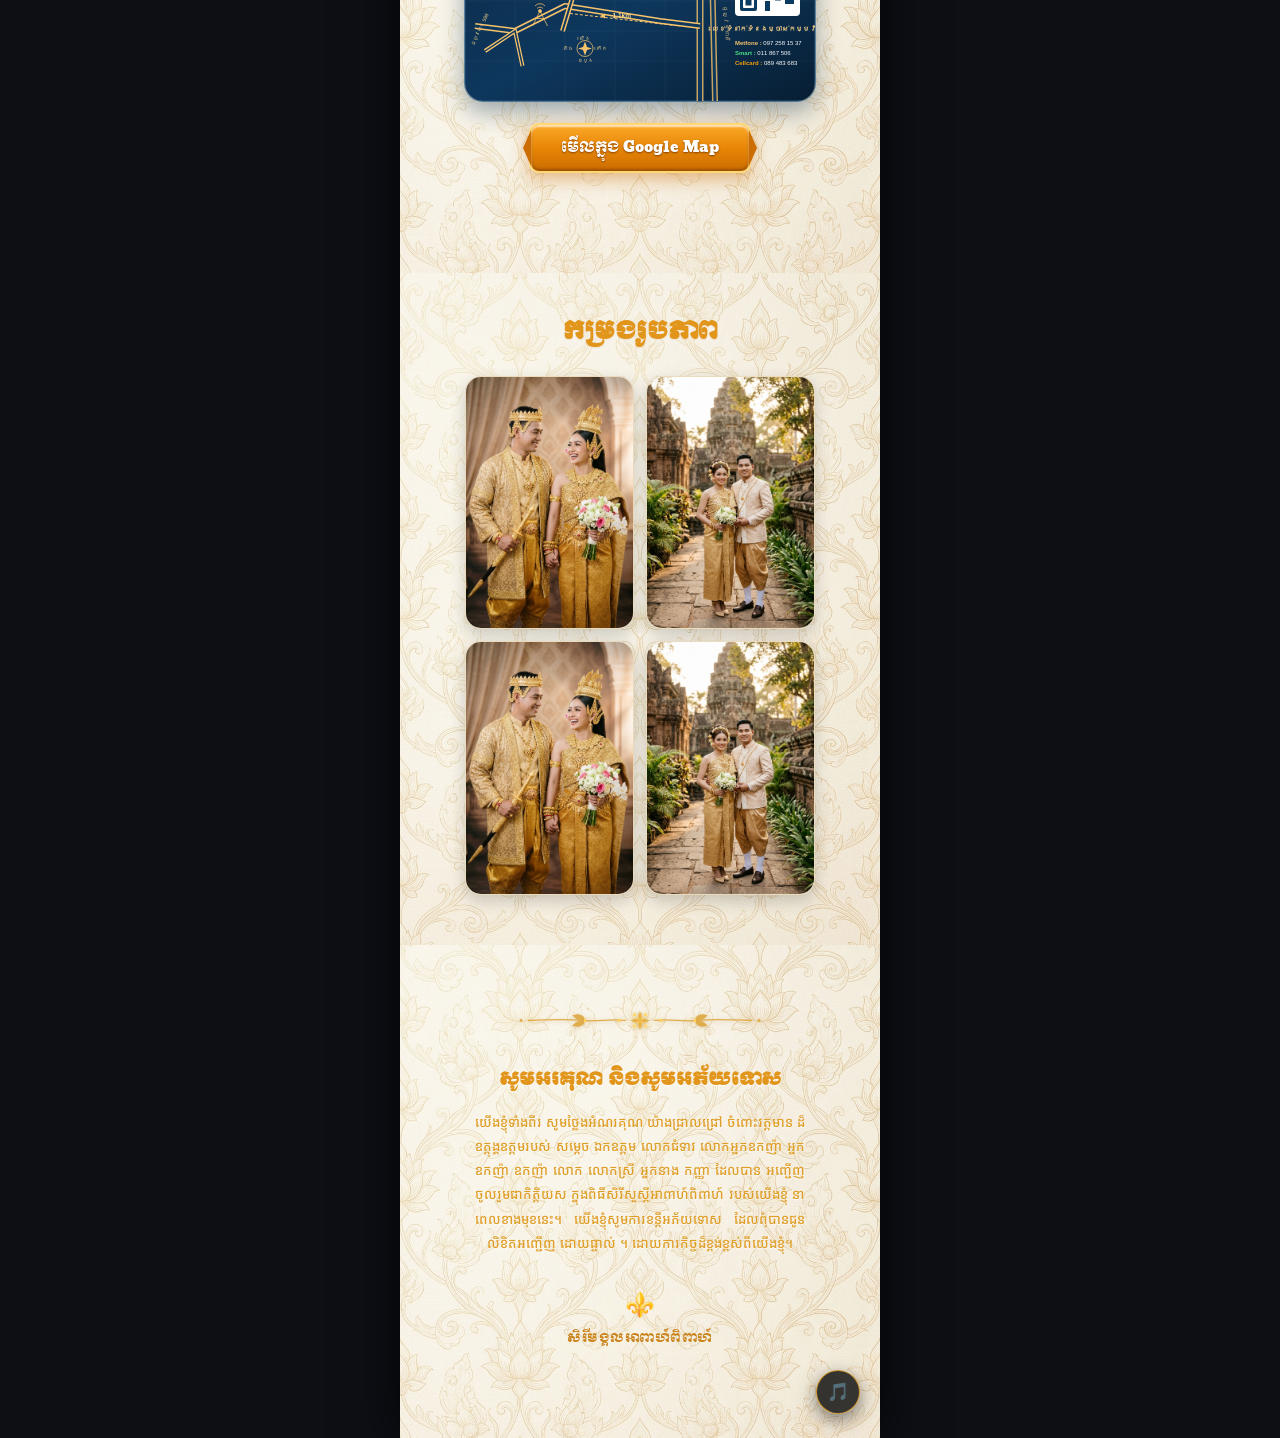
==== commit c59769f9: "Add files via upload" ====
--- a/guest.html
+++ b/guest.html
@@ -10,6 +10,7 @@
   <link href="https://fonts.googleapis.com/css2?family=Alex+Brush&family=Battambang:wght@400;700&family=Bayon&family=Bokor&family=Cinzel:wght@500;700&family=Great+Vibes&family=Kantumruy+Pro:ital,wght@0,300;0,400;0,600;0,700;1,400&family=Koulen&family=Moul&family=Moulpali&family=Playfair+Display:ital,wght@0,600;1,500&family=Preahvihear&family=Siemreap&display=swap" rel="stylesheet">
   
   <link rel="stylesheet" href="style.css">
+  <script src="https://cdn.jsdelivr.net/npm/@supabase/supabase-js@2"></script>
   <script src="config.js"></script>
 </head>
 <body class="guest-view-mode">
@@ -19,7 +20,7 @@
     <!-- Entrance Background Photo (ផ្ទៃ Background ខាងក្រោយ អាចដាក់រូបបាន) -->
     <div class="envelope-bg-backdrop" id="envelopeBgBackdrop"></div>
 
-    <video id="gateOpeningVideo" class="gate-opening-video" playsinline webkit-playsinline preload="auto" style="display: none;"></video>
+    <video id="gateOpeningVideo" class="gate-opening-video" playsinline webkit-playsinline muted preload="auto" style="display: none;"></video>
     <button type="button" class="video-skip-btn" id="btnSkipVideo" style="display: none;">រំលង Skip ⏭️</button>
 
     <!-- Background Golden Light Burst -->
--- a/style.css
+++ b/style.css
@@ -414,6 +414,18 @@
 .upload-text {
   font-size: 12px;
   color: var(--text-muted);
+}
+
+.upload-subtext {
+  font-size: 10px;
+  font-weight: 600;
+  color: #c084fc;
+  background: rgba(168, 85, 247, 0.12);
+  border: 1px solid rgba(168, 85, 247, 0.3);
+  padding: 1px 8px;
+  border-radius: 10px;
+  margin-top: 3px;
+  display: inline-block;
 }
 
 .img-preview-thumb {
@@ -1996,7 +2008,7 @@
     padding: 16px 8px;
   }
   
-  /* Toggle via mobile tabs */
+  /* Toggle via mobile tabs in Admin mode */
   body.show-preview-mobile .editor-panel {
     display: none;
   }
@@ -2014,3 +2026,75 @@
     border-radius: 36px;
   }
 }
+
+/* ==========================================================================
+   GUEST VIEW MODE (100% Mobile & Desktop Compatibility)
+   Ensures the invitation ALWAYS displays seamlessly on all phones & guests
+   ========================================================================== */
+body.guest-view-mode {
+  background: #0d0f15;
+  overflow-x: hidden;
+}
+
+body.guest-view-mode .app-header,
+body.guest-view-mode .editor-panel,
+body.guest-view-mode .mobile-tabs {
+  display: none !important;
+}
+
+body.guest-view-mode .app-main {
+  display: block !important;
+  grid-template-columns: 1fr !important;
+  height: auto !important;
+  min-height: 100vh !important;
+  overflow: visible !important;
+  background: transparent !important;
+  padding: 0 !important;
+  margin: 0 !important;
+}
+
+body.guest-view-mode .preview-panel {
+  display: flex !important;
+  flex-direction: column !important;
+  align-items: center !important;
+  width: 100% !important;
+  max-width: 100% !important;
+  height: auto !important;
+  min-height: 100vh !important;
+  padding: 0 !important;
+  background: transparent !important;
+  overflow: visible !important;
+}
+
+body.guest-view-mode .phone-mockup-wrapper {
+  width: 100% !important;
+  max-width: 100% !important;
+  margin: 0 !important;
+  padding: 0 !important;
+  display: flex !important;
+  justify-content: center !important;
+}
+
+body.guest-view-mode .phone-device {
+  width: 100% !important;
+  max-width: 480px !important;
+  height: auto !important;
+  min-height: 100vh !important;
+  border-radius: 0 !important;
+  border: none !important;
+  box-shadow: 0 0 50px rgba(0, 0, 0, 0.8) !important;
+  background: #fffdfa !important;
+  overflow: visible !important;
+}
+
+body.guest-view-mode .phone-island {
+  display: none !important;
+}
+
+body.guest-view-mode .phone-screen {
+  height: auto !important;
+  min-height: 100vh !important;
+  overflow: visible !important;
+  background: #fffdfa !important;
+}
+
